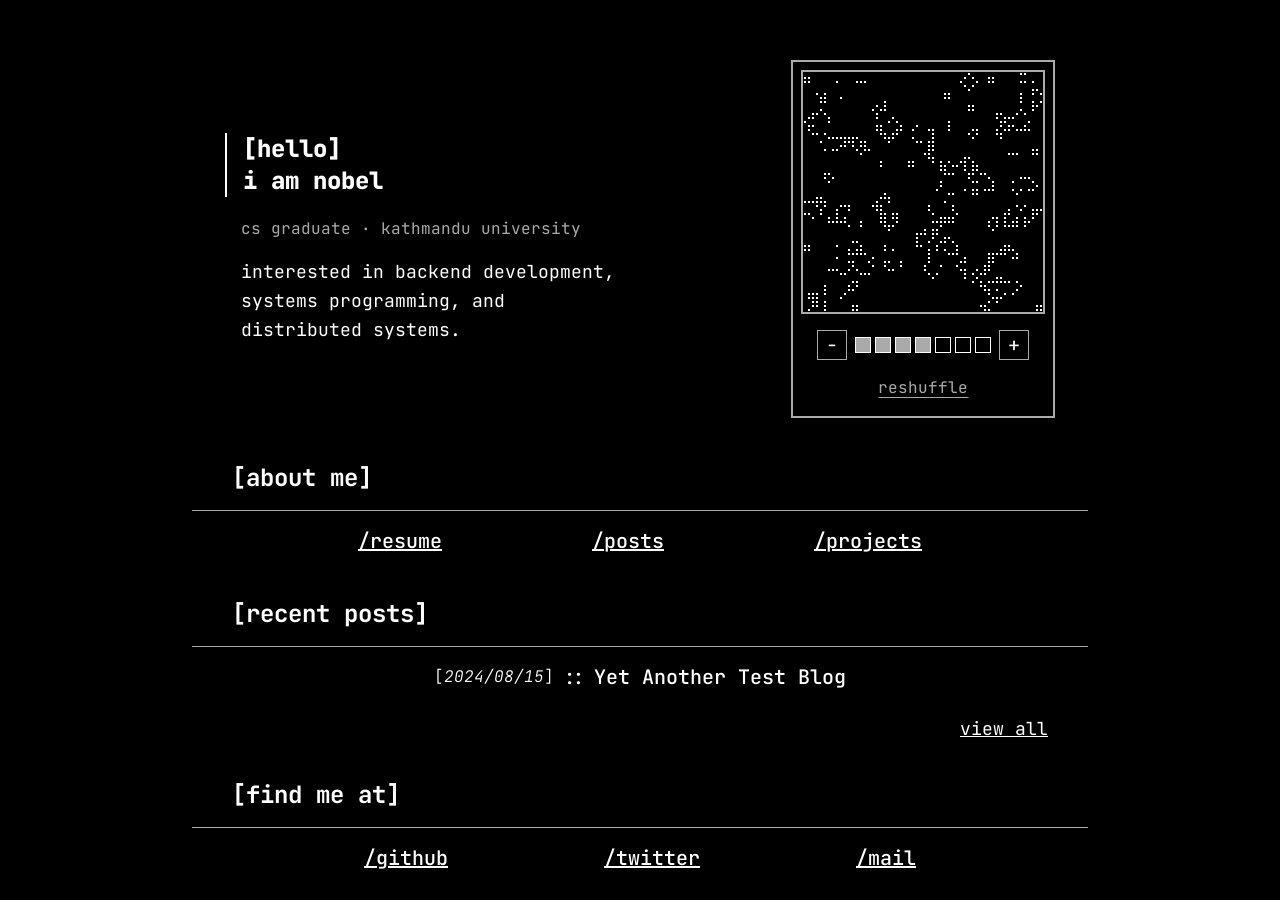
==== index.html @ 1c376094 "[auto-generated] Update website" ====
<!doctype html>
<html lang="en">
  <head>
    <meta charset="utf-8" />
    <meta name="viewport" content="width=device-width, initial-scale=1" />
    <link rel="apple-touch-icon" sizes="180x180" href="/apple-touch-icon.png" />
    <link rel="icon" type="image/png" sizes="32x32" href="/favicon-32x32.png" />
    <link rel="icon" type="image/png" sizes="16x16" href="/favicon-16x16.png" />
    <link rel="manifest" href="/site.webmanifest" />
    
		<link href="./_app/immutable/assets/0.BYfcoJ_N.css" rel="stylesheet">
		<link href="./_app/immutable/assets/2.BIlFxeUK.css" rel="stylesheet">
		<link rel="modulepreload" href="./_app/immutable/entry/start.Cg9Vz8gB.js">
		<link rel="modulepreload" href="./_app/immutable/chunks/entry.BQ7HWu9_.js">
		<link rel="modulepreload" href="./_app/immutable/chunks/scheduler.CtbWrGNo.js">
		<link rel="modulepreload" href="./_app/immutable/entry/app.BnUEmrXA.js">
		<link rel="modulepreload" href="./_app/immutable/chunks/index.DCW24DCB.js">
		<link rel="modulepreload" href="./_app/immutable/nodes/0.DzCP5eVi.js">
		<link rel="modulepreload" href="./_app/immutable/nodes/2.DvZqL2JM.js">
		<link rel="modulepreload" href="./_app/immutable/chunks/each.D6YF6ztN.js"><!-- HEAD_svelte-qsj3fe_START --><link rel="preconnect" href="https://fonts.googleapis.com"><link rel="preconnect" href="https://fonts.gstatic.com" crossorigin><link href="https://fonts.googleapis.com/css2?family=JetBrains+Mono:ital,wght@0,100..800;1,100..800&display=swap" rel="stylesheet"><!-- HEAD_svelte-qsj3fe_END -->
  </head>

  <body data-sveltekit-preload-data="hover">
    <div style="display: contents">   <main class="min-h-screen max-w-4xl mx-auto flex flex-col justify-evenly"><header class="flex flex-col md:flex-row md:items-center justify-evenly p-4 pt-12 md:pl-4 gap-4 md:gap-8"><div class="w-full md:max-w-[60%]"><h1 class="border-l-2 border-primary pl-4 text-4xl font-extrabold md:text-2xl whitespace-pre-line">[hello]
i am nobel</h1> <div class="mt-5 pl-4 max-w-md space-y-4" data-svelte-h="svelte-8lqrii"><p class="text-sm sm:text-base text-alt leading-relaxed">cs graduate · kathmandu university</p> <p class="text-lg leading-relaxed [text-wrap:pretty]">interested in backend development, systems programming, and distributed systems.</p></div></div> <div class="border-2 border-alt p-1 md:p-2 flex justify-center md:justify-start"><div><a href="https://en.wikipedia.org/wiki/Conway%27s_Game_of_Life" target="_blank" rel="noreferrer" class="grid border-2 border-alt focus-visible:outline focus-visible:outline-2 focus-visible:outline-offset-4 focus-visible:outline-primary" aria-label="Read about Conway's Game of Life on Wikipedia (opens in a new tab)" title="Conway's Game of Life — Wikipedia"><div aria-hidden="true"></div></a> <div class="flex items-center justify-center gap-2 mt-4"><button type="button" aria-label="Decrease simulation speed" class="px-2 bg-background text-primary border border-alt text-xl disabled:opacity-40" >-</button> <div class="flex gap-1" role="img" aria-label="Simulation speed: 4 of 7"><span class="w-4 h-4 border border-primary bg-alt"></span><span class="w-4 h-4 border border-primary bg-alt"></span><span class="w-4 h-4 border border-primary bg-alt"></span><span class="w-4 h-4 border border-primary bg-alt"></span><span class="w-4 h-4 border border-primary"></span><span class="w-4 h-4 border border-primary"></span><span class="w-4 h-4 border border-primary"></span></div> <button type="button" aria-label="Increase simulation speed" class="px-2 bg-background text-primary border border-alt text-xl disabled:opacity-40" >+</button></div> <div class="flex justify-center mt-2"><button type="button" class="text-alt underline underline-offset-4 hover:text-primary focus-visible:outline focus-visible:outline-offset-4 focus-visible:outline-primary px-2 py-2" data-svelte-h="svelte-rs10h8">reshuffle</button></div> </div></div></header> <section class="" data-svelte-h="svelte-gdiyhz"><h2 class="text-2xl font-bold p-4 pl-10">[about me]</h2> <hr class="border-0 border-t border-alt"> <nav class="flex justify-evenly items-center content-center md:text-xl sm:text-base p-4"><a class="font-medium" href="/notfound"><u>/resume</u></a> <a class="font-medium" href="/blog"><u>/posts</u></a> <a class="font-medium" href="/notfound"><u>/projects</u></a></nav></section> <section class=""><h2 class="text-2xl font-bold p-4 pl-10" data-svelte-h="svelte-141mv0l">[recent posts]</h2> <hr class="border-0 border-t border-alt"> <p class="text-xl p-4" data-svelte-h="svelte-d7s3ep">Loading posts...</p></section> <footer class="" data-svelte-h="svelte-mgqbmf"><h2 class="text-2xl font-bold p-4 pl-10">[find me at]</h2> <hr class="border-0 border-t border-alt"> <nav class="flex justify-evenly items-center content-center md:text-xl sm:text-base p-4"><a class="font-medium" href="https://github.com"><u>/github</u></a> <a class="font-medium" href="https://twitter.com"><u>/twitter</u></a> <a class="font-medium" href="mailto:nobel@gmail.com"><u>/mail</u></a></nav></footer></main> 
			
			<script>
				{
					__sveltekit_1dlqkls = {
						base: new URL(".", location).pathname.slice(0, -1)
					};

					const element = document.currentScript.parentElement;

					const data = [null,null];

					Promise.all([
						import("./_app/immutable/entry/start.Cg9Vz8gB.js"),
						import("./_app/immutable/entry/app.BnUEmrXA.js")
					]).then(([kit, app]) => {
						kit.start(app, element, {
							node_ids: [0, 2],
							data,
							form: null,
							error: null
						});
					});
				}
			</script>
		</div>
  </body>
</html>
---- _app/immutable/assets/0.BYfcoJ_N.css ----
*,:before,:after{box-sizing:border-box;border-width:0;border-style:solid;border-color:#e5e7eb}:before,:after{--tw-content: ""}html,:host{line-height:1.5;-webkit-text-size-adjust:100%;-moz-tab-size:4;-o-tab-size:4;tab-size:4;font-family:ui-sans-serif,system-ui,sans-serif,"Apple Color Emoji","Segoe UI Emoji",Segoe UI Symbol,"Noto Color Emoji";font-feature-settings:normal;font-variation-settings:normal;-webkit-tap-highlight-color:transparent}body{margin:0;line-height:inherit}hr{height:0;color:inherit;border-top-width:1px}abbr:where([title]){-webkit-text-decoration:underline dotted;text-decoration:underline dotted}h1,h2,h3,h4,h5,h6{font-size:inherit;font-weight:inherit}a{color:inherit;text-decoration:inherit}b,strong{font-weight:bolder}code,kbd,samp,pre{font-family:JetBrains Mono,monospace;font-feature-settings:normal;font-variation-settings:normal;font-size:1em}small{font-size:80%}sub,sup{font-size:75%;line-height:0;position:relative;vertical-align:baseline}sub{bottom:-.25em}sup{top:-.5em}table{text-indent:0;border-color:inherit;border-collapse:collapse}button,input,optgroup,select,textarea{font-family:inherit;font-feature-settings:inherit;font-variation-settings:inherit;font-size:100%;font-weight:inherit;line-height:inherit;letter-spacing:inherit;color:inherit;margin:0;padding:0}button,select{text-transform:none}button,input:where([type=button]),input:where([type=reset]),input:where([type=submit]){-webkit-appearance:button;background-color:transparent;background-image:none}:-moz-focusring{outline:auto}:-moz-ui-invalid{box-shadow:none}progress{vertical-align:baseline}::-webkit-inner-spin-button,::-webkit-outer-spin-button{height:auto}[type=search]{-webkit-appearance:textfield;outline-offset:-2px}::-webkit-search-decoration{-webkit-appearance:none}::-webkit-file-upload-button{-webkit-appearance:button;font:inherit}summary{display:list-item}blockquote,dl,dd,h1,h2,h3,h4,h5,h6,hr,figure,p,pre{margin:0}fieldset{margin:0;padding:0}legend{padding:0}ol,ul,menu{list-style:none;margin:0;padding:0}dialog{padding:0}textarea{resize:vertical}input::-moz-placeholder,textarea::-moz-placeholder{opacity:1;color:#9ca3af}input::placeholder,textarea::placeholder{opacity:1;color:#9ca3af}button,[role=button]{cursor:pointer}:disabled{cursor:default}img,svg,video,canvas,audio,iframe,embed,object{display:block;vertical-align:middle}img,video{max-width:100%;height:auto}[hidden]{display:none}html,body{height:100%;--tw-bg-opacity: 1;background-color:rgb(0 0 0 / var(--tw-bg-opacity));font-family:JetBrains Mono,monospace;--tw-text-opacity: 1;color:rgb(255 255 255 / var(--tw-text-opacity))}*,:before,:after{--tw-border-spacing-x: 0;--tw-border-spacing-y: 0;--tw-translate-x: 0;--tw-translate-y: 0;--tw-rotate: 0;--tw-skew-x: 0;--tw-skew-y: 0;--tw-scale-x: 1;--tw-scale-y: 1;--tw-pan-x: ;--tw-pan-y: ;--tw-pinch-zoom: ;--tw-scroll-snap-strictness: proximity;--tw-gradient-from-position: ;--tw-gradient-via-position: ;--tw-gradient-to-position: ;--tw-ordinal: ;--tw-slashed-zero: ;--tw-numeric-figure: ;--tw-numeric-spacing: ;--tw-numeric-fraction: ;--tw-ring-inset: ;--tw-ring-offset-width: 0px;--tw-ring-offset-color: #fff;--tw-ring-color: rgb(59 130 246 / .5);--tw-ring-offset-shadow: 0 0 #0000;--tw-ring-shadow: 0 0 #0000;--tw-shadow: 0 0 #0000;--tw-shadow-colored: 0 0 #0000;--tw-blur: ;--tw-brightness: ;--tw-contrast: ;--tw-grayscale: ;--tw-hue-rotate: ;--tw-invert: ;--tw-saturate: ;--tw-sepia: ;--tw-drop-shadow: ;--tw-backdrop-blur: ;--tw-backdrop-brightness: ;--tw-backdrop-contrast: ;--tw-backdrop-grayscale: ;--tw-backdrop-hue-rotate: ;--tw-backdrop-invert: ;--tw-backdrop-opacity: ;--tw-backdrop-saturate: ;--tw-backdrop-sepia: ;--tw-contain-size: ;--tw-contain-layout: ;--tw-contain-paint: ;--tw-contain-style: }::backdrop{--tw-border-spacing-x: 0;--tw-border-spacing-y: 0;--tw-translate-x: 0;--tw-translate-y: 0;--tw-rotate: 0;--tw-skew-x: 0;--tw-skew-y: 0;--tw-scale-x: 1;--tw-scale-y: 1;--tw-pan-x: ;--tw-pan-y: ;--tw-pinch-zoom: ;--tw-scroll-snap-strictness: proximity;--tw-gradient-from-position: ;--tw-gradient-via-position: ;--tw-gradient-to-position: ;--tw-ordinal: ;--tw-slashed-zero: ;--tw-numeric-figure: ;--tw-numeric-spacing: ;--tw-numeric-fraction: ;--tw-ring-inset: ;--tw-ring-offset-width: 0px;--tw-ring-offset-color: #fff;--tw-ring-color: rgb(59 130 246 / .5);--tw-ring-offset-shadow: 0 0 #0000;--tw-ring-shadow: 0 0 #0000;--tw-shadow: 0 0 #0000;--tw-shadow-colored: 0 0 #0000;--tw-blur: ;--tw-brightness: ;--tw-contrast: ;--tw-grayscale: ;--tw-hue-rotate: ;--tw-invert: ;--tw-saturate: ;--tw-sepia: ;--tw-drop-shadow: ;--tw-backdrop-blur: ;--tw-backdrop-brightness: ;--tw-backdrop-contrast: ;--tw-backdrop-grayscale: ;--tw-backdrop-hue-rotate: ;--tw-backdrop-invert: ;--tw-backdrop-opacity: ;--tw-backdrop-saturate: ;--tw-backdrop-sepia: ;--tw-contain-size: ;--tw-contain-layout: ;--tw-contain-paint: ;--tw-contain-style: }.prose{color:var(--tw-prose-body);max-width:65ch}.prose :where(p):not(:where([class~=not-prose],[class~=not-prose] *)){margin-top:1.25em;margin-bottom:1.25em}.prose :where([class~=lead]):not(:where([class~=not-prose],[class~=not-prose] *)){color:var(--tw-prose-lead);font-size:1.25em;line-height:1.6;margin-top:1.2em;margin-bottom:1.2em}.prose :where(a):not(:where([class~=not-prose],[class~=not-prose] *)){color:var(--tw-prose-links);text-decoration:underline;font-weight:500}.prose :where(strong):not(:where([class~=not-prose],[class~=not-prose] *)){color:var(--tw-prose-bold);font-weight:600}.prose :where(a strong):not(:where([class~=not-prose],[class~=not-prose] *)){color:inherit}.prose :where(blockquote strong):not(:where([class~=not-prose],[class~=not-prose] *)){color:inherit}.prose :where(thead th strong):not(:where([class~=not-prose],[class~=not-prose] *)){color:inherit}.prose :where(ol):not(:where([class~=not-prose],[class~=not-prose] *)){list-style-type:decimal;margin-top:1.25em;margin-bottom:1.25em;padding-inline-start:1.625em}.prose :where(ol[type=A]):not(:where([class~=not-prose],[class~=not-prose] *)){list-style-type:upper-alpha}.prose :where(ol[type=a]):not(:where([class~=not-prose],[class~=not-prose] *)){list-style-type:lower-alpha}.prose :where(ol[type=A s]):not(:where([class~=not-prose],[class~=not-prose] *)){list-style-type:upper-alpha}.prose :where(ol[type=a s]):not(:where([class~=not-prose],[class~=not-prose] *)){list-style-type:lower-alpha}.prose :where(ol[type=I]):not(:where([class~=not-prose],[class~=not-prose] *)){list-style-type:upper-roman}.prose :where(ol[type=i]):not(:where([class~=not-prose],[class~=not-prose] *)){list-style-type:lower-roman}.prose :where(ol[type=I s]):not(:where([class~=not-prose],[class~=not-prose] *)){list-style-type:upper-roman}.prose :where(ol[type=i s]):not(:where([class~=not-prose],[class~=not-prose] *)){list-style-type:lower-roman}.prose :where(ol[type="1"]):not(:where([class~=not-prose],[class~=not-prose] *)){list-style-type:decimal}.prose :where(ul):not(:where([class~=not-prose],[class~=not-prose] *)){list-style-type:disc;margin-top:1.25em;margin-bottom:1.25em;padding-inline-start:1.625em}.prose :where(ol>li):not(:where([class~=not-prose],[class~=not-prose] *))::marker{font-weight:400;color:var(--tw-prose-counters)}.prose :where(ul>li):not(:where([class~=not-prose],[class~=not-prose] *))::marker{color:var(--tw-prose-bullets)}.prose :where(dt):not(:where([class~=not-prose],[class~=not-prose] *)){color:var(--tw-prose-headings);font-weight:600;margin-top:1.25em}.prose :where(hr):not(:where([class~=not-prose],[class~=not-prose] *)){border-color:var(--tw-prose-hr);border-top-width:1px;margin-top:3em;margin-bottom:3em}.prose :where(blockquote):not(:where([class~=not-prose],[class~=not-prose] *)){font-weight:500;font-style:italic;color:var(--tw-prose-quotes);border-inline-start-width:.25rem;border-inline-start-color:var(--tw-prose-quote-borders);quotes:"“""”""‘""’";margin-top:1.6em;margin-bottom:1.6em;padding-inline-start:1em}.prose :where(blockquote p:first-of-type):not(:where([class~=not-prose],[class~=not-prose] *)):before{content:open-quote}.prose :where(blockquote p:last-of-type):not(:where([class~=not-prose],[class~=not-prose] *)):after{content:close-quote}.prose :where(h1):not(:where([class~=not-prose],[class~=not-prose] *)){color:var(--tw-prose-headings);font-weight:800;font-size:2.25em;margin-top:0;margin-bottom:.8888889em;line-height:1.1111111}.prose :where(h1 strong):not(:where([class~=not-prose],[class~=not-prose] *)){font-weight:900;color:inherit}.prose :where(h2):not(:where([class~=not-prose],[class~=not-prose] *)){color:var(--tw-prose-headings);font-weight:700;font-size:1.5em;margin-top:2em;margin-bottom:1em;line-height:1.3333333}.prose :where(h2 strong):not(:where([class~=not-prose],[class~=not-prose] *)){font-weight:800;color:inherit}.prose :where(h3):not(:where([class~=not-prose],[class~=not-prose] *)){color:var(--tw-prose-headings);font-weight:600;font-size:1.25em;margin-top:1.6em;margin-bottom:.6em;line-height:1.6}.prose :where(h3 strong):not(:where([class~=not-prose],[class~=not-prose] *)){font-weight:700;color:inherit}.prose :where(h4):not(:where([class~=not-prose],[class~=not-prose] *)){color:var(--tw-prose-headings);font-weight:600;margin-top:1.5em;margin-bottom:.5em;line-height:1.5}.prose :where(h4 strong):not(:where([class~=not-prose],[class~=not-prose] *)){font-weight:700;color:inherit}.prose :where(img):not(:where([class~=not-prose],[class~=not-prose] *)){margin-top:2em;margin-bottom:2em}.prose :where(picture):not(:where([class~=not-prose],[class~=not-prose] *)){display:block;margin-top:2em;margin-bottom:2em}.prose :where(video):not(:where([class~=not-prose],[class~=not-prose] *)){margin-top:2em;margin-bottom:2em}.prose :where(kbd):not(:where([class~=not-prose],[class~=not-prose] *)){font-weight:500;font-family:inherit;color:var(--tw-prose-kbd);box-shadow:0 0 0 1px rgb(var(--tw-prose-kbd-shadows) / 10%),0 3px rgb(var(--tw-prose-kbd-shadows) / 10%);font-size:.875em;border-radius:.3125rem;padding-top:.1875em;padding-inline-end:.375em;padding-bottom:.1875em;padding-inline-start:.375em}.prose :where(code):not(:where([class~=not-prose],[class~=not-prose] *)){color:var(--tw-prose-code);font-weight:600;font-size:.875em}.prose :where(code):not(:where([class~=not-prose],[class~=not-prose] *)):before{content:"`"}.prose :where(code):not(:where([class~=not-prose],[class~=not-prose] *)):after{content:"`"}.prose :where(a code):not(:where([class~=not-prose],[class~=not-prose] *)){color:inherit}.prose :where(h1 code):not(:where([class~=not-prose],[class~=not-prose] *)){color:inherit}.prose :where(h2 code):not(:where([class~=not-prose],[class~=not-prose] *)){color:inherit;font-size:.875em}.prose :where(h3 code):not(:where([class~=not-prose],[class~=not-prose] *)){color:inherit;font-size:.9em}.prose :where(h4 code):not(:where([class~=not-prose],[class~=not-prose] *)){color:inherit}.prose :where(blockquote code):not(:where([class~=not-prose],[class~=not-prose] *)){color:inherit}.prose :where(thead th code):not(:where([class~=not-prose],[class~=not-prose] *)){color:inherit}.prose :where(pre):not(:where([class~=not-prose],[class~=not-prose] *)){color:var(--tw-prose-pre-code);background-color:var(--tw-prose-pre-bg);overflow-x:auto;font-weight:400;font-size:.875em;line-height:1.7142857;margin-top:1.7142857em;margin-bottom:1.7142857em;border-radius:.375rem;padding-top:.8571429em;padding-inline-end:1.1428571em;padding-bottom:.8571429em;padding-inline-start:1.1428571em}.prose :where(pre code):not(:where([class~=not-prose],[class~=not-prose] *)){background-color:transparent;border-width:0;border-radius:0;padding:0;font-weight:inherit;color:inherit;font-size:inherit;font-family:inherit;line-height:inherit}.prose :where(pre code):not(:where([class~=not-prose],[class~=not-prose] *)):before{content:none}.prose :where(pre code):not(:where([class~=not-prose],[class~=not-prose] *)):after{content:none}.prose :where(table):not(:where([class~=not-prose],[class~=not-prose] *)){width:100%;table-layout:auto;text-align:start;margin-top:2em;margin-bottom:2em;font-size:.875em;line-height:1.7142857}.prose :where(thead):not(:where([class~=not-prose],[class~=not-prose] *)){border-bottom-width:1px;border-bottom-color:var(--tw-prose-th-borders)}.prose :where(thead th):not(:where([class~=not-prose],[class~=not-prose] *)){color:var(--tw-prose-headings);font-weight:600;vertical-align:bottom;padding-inline-end:.5714286em;padding-bottom:.5714286em;padding-inline-start:.5714286em}.prose :where(tbody tr):not(:where([class~=not-prose],[class~=not-prose] *)){border-bottom-width:1px;border-bottom-color:var(--tw-prose-td-borders)}.prose :where(tbody tr:last-child):not(:where([class~=not-prose],[class~=not-prose] *)){border-bottom-width:0}.prose :where(tbody td):not(:where([class~=not-prose],[class~=not-prose] *)){vertical-align:baseline}.prose :where(tfoot):not(:where([class~=not-prose],[class~=not-prose] *)){border-top-width:1px;border-top-color:var(--tw-prose-th-borders)}.prose :where(tfoot td):not(:where([class~=not-prose],[class~=not-prose] *)){vertical-align:top}.prose :where(figure>*):not(:where([class~=not-prose],[class~=not-prose] *)){margin-top:0;margin-bottom:0}.prose :where(figcaption):not(:where([class~=not-prose],[class~=not-prose] *)){color:var(--tw-prose-captions);font-size:.875em;line-height:1.4285714;margin-top:.8571429em}.prose{--tw-prose-body: #374151;--tw-prose-headings: #111827;--tw-prose-lead: #4b5563;--tw-prose-links: #111827;--tw-prose-bold: #111827;--tw-prose-counters: #6b7280;--tw-prose-bullets: #d1d5db;--tw-prose-hr: #e5e7eb;--tw-prose-quotes: #111827;--tw-prose-quote-borders: #e5e7eb;--tw-prose-captions: #6b7280;--tw-prose-kbd: #111827;--tw-prose-kbd-shadows: 17 24 39;--tw-prose-code: #111827;--tw-prose-pre-code: #e5e7eb;--tw-prose-pre-bg: #1f2937;--tw-prose-th-borders: #d1d5db;--tw-prose-td-borders: #e5e7eb;--tw-prose-invert-body: #d1d5db;--tw-prose-invert-headings: #fff;--tw-prose-invert-lead: #9ca3af;--tw-prose-invert-links: #fff;--tw-prose-invert-bold: #fff;--tw-prose-invert-counters: #9ca3af;--tw-prose-invert-bullets: #4b5563;--tw-prose-invert-hr: #374151;--tw-prose-invert-quotes: #f3f4f6;--tw-prose-invert-quote-borders: #374151;--tw-prose-invert-captions: #9ca3af;--tw-prose-invert-kbd: #fff;--tw-prose-invert-kbd-shadows: 255 255 255;--tw-prose-invert-code: #fff;--tw-prose-invert-pre-code: #d1d5db;--tw-prose-invert-pre-bg: rgb(0 0 0 / 50%);--tw-prose-invert-th-borders: #4b5563;--tw-prose-invert-td-borders: #374151;font-size:1rem;line-height:1.75}.prose :where(picture>img):not(:where([class~=not-prose],[class~=not-prose] *)){margin-top:0;margin-bottom:0}.prose :where(li):not(:where([class~=not-prose],[class~=not-prose] *)){margin-top:.5em;margin-bottom:.5em}.prose :where(ol>li):not(:where([class~=not-prose],[class~=not-prose] *)){padding-inline-start:.375em}.prose :where(ul>li):not(:where([class~=not-prose],[class~=not-prose] *)){padding-inline-start:.375em}.prose :where(.prose>ul>li p):not(:where([class~=not-prose],[class~=not-prose] *)){margin-top:.75em;margin-bottom:.75em}.prose :where(.prose>ul>li>p:first-child):not(:where([class~=not-prose],[class~=not-prose] *)){margin-top:1.25em}.prose :where(.prose>ul>li>p:last-child):not(:where([class~=not-prose],[class~=not-prose] *)){margin-bottom:1.25em}.prose :where(.prose>ol>li>p:first-child):not(:where([class~=not-prose],[class~=not-prose] *)){margin-top:1.25em}.prose :where(.prose>ol>li>p:last-child):not(:where([class~=not-prose],[class~=not-prose] *)){margin-bottom:1.25em}.prose :where(ul ul,ul ol,ol ul,ol ol):not(:where([class~=not-prose],[class~=not-prose] *)){margin-top:.75em;margin-bottom:.75em}.prose :where(dl):not(:where([class~=not-prose],[class~=not-prose] *)){margin-top:1.25em;margin-bottom:1.25em}.prose :where(dd):not(:where([class~=not-prose],[class~=not-prose] *)){margin-top:.5em;padding-inline-start:1.625em}.prose :where(hr+*):not(:where([class~=not-prose],[class~=not-prose] *)){margin-top:0}.prose :where(h2+*):not(:where([class~=not-prose],[class~=not-prose] *)){margin-top:0}.prose :where(h3+*):not(:where([class~=not-prose],[class~=not-prose] *)){margin-top:0}.prose :where(h4+*):not(:where([class~=not-prose],[class~=not-prose] *)){margin-top:0}.prose :where(thead th:first-child):not(:where([class~=not-prose],[class~=not-prose] *)){padding-inline-start:0}.prose :where(thead th:last-child):not(:where([class~=not-prose],[class~=not-prose] *)){padding-inline-end:0}.prose :where(tbody td,tfoot td):not(:where([class~=not-prose],[class~=not-prose] *)){padding-top:.5714286em;padding-inline-end:.5714286em;padding-bottom:.5714286em;padding-inline-start:.5714286em}.prose :where(tbody td:first-child,tfoot td:first-child):not(:where([class~=not-prose],[class~=not-prose] *)){padding-inline-start:0}.prose :where(tbody td:last-child,tfoot td:last-child):not(:where([class~=not-prose],[class~=not-prose] *)){padding-inline-end:0}.prose :where(figure):not(:where([class~=not-prose],[class~=not-prose] *)){margin-top:2em;margin-bottom:2em}.prose :where(.prose>:first-child):not(:where([class~=not-prose],[class~=not-prose] *)){margin-top:0}.prose :where(.prose>:last-child):not(:where([class~=not-prose],[class~=not-prose] *)){margin-bottom:0}.header{margin:1rem;border-bottom-width:4px;--tw-border-opacity: 1;border-color:rgb(255 255 255 / var(--tw-border-opacity));padding:1rem;text-align:center;font-size:2.25rem;line-height:2.5rem}.m-2{margin:.5rem}.m-4{margin:1rem}.m-8{margin:2rem}.mx-auto{margin-left:auto;margin-right:auto}.my-4{margin-top:1rem;margin-bottom:1rem}.mb-4{margin-bottom:1rem}.mr-8{margin-right:2rem}.mt-2{margin-top:.5rem}.mt-4{margin-top:1rem}.mt-5{margin-top:1.25rem}.block{display:block}.flex{display:flex}.table{display:table}.grid{display:grid}.contents{display:contents}.h-4{height:1rem}.min-h-screen{min-height:100vh}.w-4{width:1rem}.w-full{width:100%}.min-w-\[100\%\]{min-width:100%}.max-w-4xl{max-width:56rem}.max-w-full{max-width:100%}.max-w-md{max-width:28rem}.border-collapse{border-collapse:collapse}.list-inside{list-style-position:inside}.list-disc{list-style-type:disc}.flex-col{flex-direction:column}.content-center{align-content:center}.items-center{align-items:center}.justify-end{justify-content:flex-end}.justify-center{justify-content:center}.justify-evenly{justify-content:space-evenly}.gap-1{gap:.25rem}.gap-2{gap:.5rem}.gap-4{gap:1rem}.space-y-2>:not([hidden])~:not([hidden]){--tw-space-y-reverse: 0;margin-top:calc(.5rem * calc(1 - var(--tw-space-y-reverse)));margin-bottom:calc(.5rem * var(--tw-space-y-reverse))}.space-y-4>:not([hidden])~:not([hidden]){--tw-space-y-reverse: 0;margin-top:calc(1rem * calc(1 - var(--tw-space-y-reverse)));margin-bottom:calc(1rem * var(--tw-space-y-reverse))}.whitespace-pre-line{white-space:pre-line}.rounded{border-radius:.25rem}.border{border-width:1px}.border-0{border-width:0px}.border-2{border-width:2px}.border-b-\[2px\]{border-bottom-width:2px}.border-l-2{border-left-width:2px}.border-l-4{border-left-width:4px}.border-t{border-top-width:1px}.border-t-2{border-top-width:2px}.border-dashed{border-style:dashed}.border-alt{--tw-border-opacity: 1;border-color:rgb(170 170 170 / var(--tw-border-opacity))}.border-background{--tw-border-opacity: 1;border-color:rgb(0 0 0 / var(--tw-border-opacity))}.border-primary{--tw-border-opacity: 1;border-color:rgb(255 255 255 / var(--tw-border-opacity))}.bg-alt{--tw-bg-opacity: 1;background-color:rgb(170 170 170 / var(--tw-bg-opacity))}.bg-background{--tw-bg-opacity: 1;background-color:rgb(0 0 0 / var(--tw-bg-opacity))}.bg-primary{--tw-bg-opacity: 1;background-color:rgb(255 255 255 / var(--tw-bg-opacity))}.p-1{padding:.25rem}.p-2{padding:.5rem}.p-4{padding:1rem}.px-2{padding-left:.5rem;padding-right:.5rem}.py-2{padding-top:.5rem;padding-bottom:.5rem}.pb-4{padding-bottom:1rem}.pl-10{padding-left:2.5rem}.pl-4{padding-left:1rem}.pt-12{padding-top:3rem}.text-center{text-align:center}.text-justify{text-align:justify}.font-mono{font-family:JetBrains Mono,monospace}.text-2xl{font-size:1.5rem;line-height:2rem}.text-3xl{font-size:1.875rem;line-height:2.25rem}.text-4xl{font-size:2.25rem;line-height:2.5rem}.text-base{font-size:1rem;line-height:1.5rem}.text-lg{font-size:1.125rem;line-height:1.75rem}.text-sm{font-size:.875rem;line-height:1.25rem}.text-xl{font-size:1.25rem;line-height:1.75rem}.font-bold{font-weight:700}.font-extrabold{font-weight:800}.font-light{font-weight:300}.font-medium{font-weight:500}.italic{font-style:italic}.leading-relaxed{line-height:1.625}.text-alt{--tw-text-opacity: 1;color:rgb(170 170 170 / var(--tw-text-opacity))}.text-primary{--tw-text-opacity: 1;color:rgb(255 255 255 / var(--tw-text-opacity))}.text-red-500{--tw-text-opacity: 1;color:rgb(239 68 68 / var(--tw-text-opacity))}.underline{text-decoration-line:underline}.underline-offset-4{text-underline-offset:4px}.filter{filter:var(--tw-blur) var(--tw-brightness) var(--tw-contrast) var(--tw-grayscale) var(--tw-hue-rotate) var(--tw-invert) var(--tw-saturate) var(--tw-sepia) var(--tw-drop-shadow)}.\[text-wrap\:pretty\]{text-wrap:pretty}.hover\:text-primary:hover{--tw-text-opacity: 1;color:rgb(255 255 255 / var(--tw-text-opacity))}.hover\:underline:hover{text-decoration-line:underline}.focus-visible\:outline:focus-visible{outline-style:solid}.focus-visible\:outline-2:focus-visible{outline-width:2px}.focus-visible\:outline-offset-4:focus-visible{outline-offset:4px}.focus-visible\:outline-primary:focus-visible{outline-color:#fff}.disabled\:opacity-40:disabled{opacity:.4}@media (min-width: 640px){.sm\:p-2{padding:.5rem}.sm\:text-base{font-size:1rem;line-height:1.5rem}}@media (min-width: 768px){.md\:max-w-\[60\%\]{max-width:60%}.md\:flex-row{flex-direction:row}.md\:items-center{align-items:center}.md\:justify-start{justify-content:flex-start}.md\:gap-8{gap:2rem}.md\:p-2{padding:.5rem}.md\:p-8{padding:2rem}.md\:pl-4{padding-left:1rem}.md\:text-2xl{font-size:1.5rem;line-height:2rem}.md\:text-4xl{font-size:2.25rem;line-height:2.5rem}.md\:text-xl{font-size:1.25rem;line-height:1.75rem}}
---- _app/immutable/assets/2.BIlFxeUK.css ----
:root{--cell-size:var(--large-cell-size)}.cell.svelte-1l0uxbr{width:var(--cell-size);height:var(--cell-size)}@media (max-width: 768px){:root{--cell-size:var(--small-cell-size)}}
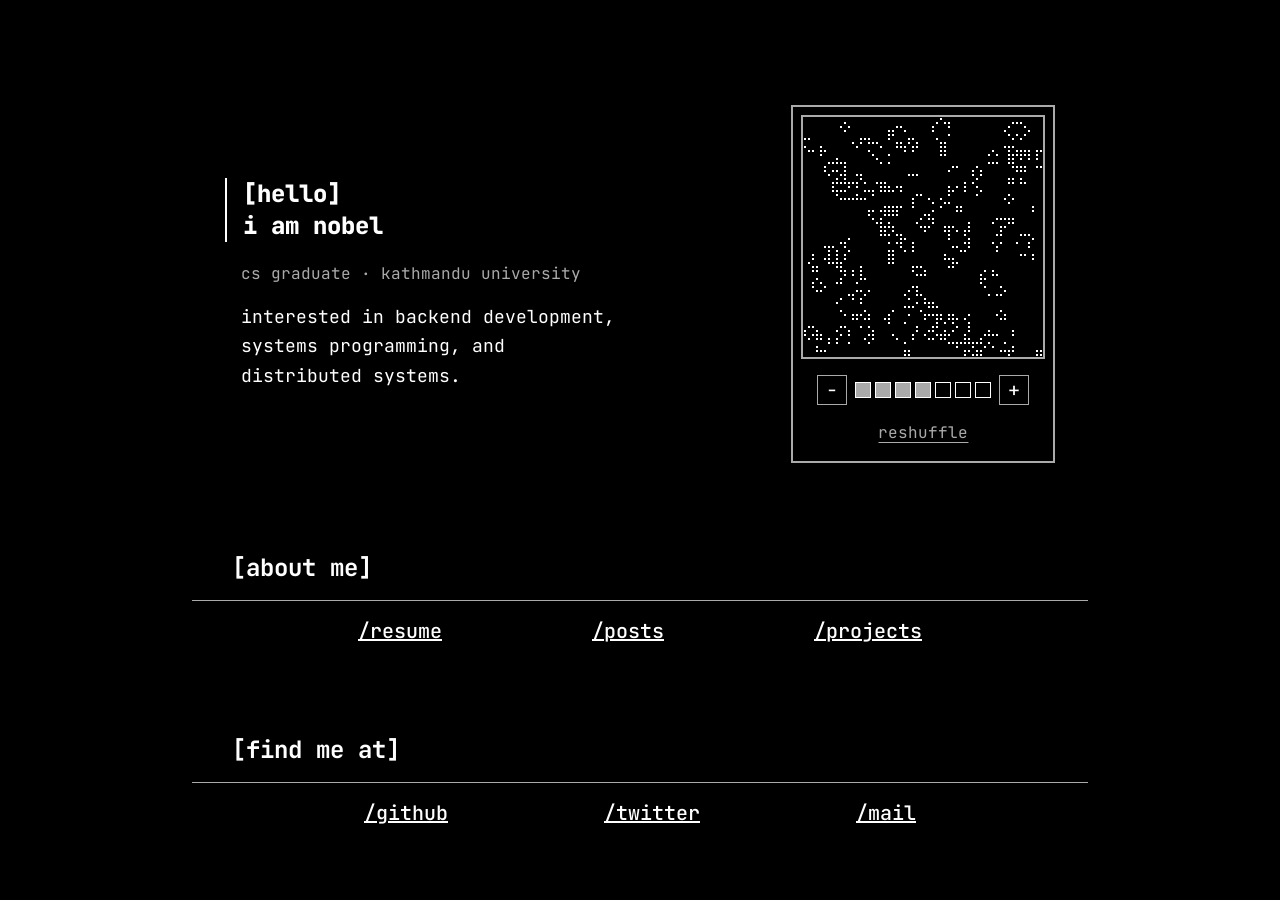
==== commit 7534777a: "[auto-generated] Update website" ====
--- a/index.html
+++ b/index.html
@@ -10,23 +10,23 @@
     
 		<link href="./_app/immutable/assets/0.BYfcoJ_N.css" rel="stylesheet">
 		<link href="./_app/immutable/assets/2.BIlFxeUK.css" rel="stylesheet">
-		<link rel="modulepreload" href="./_app/immutable/entry/start.Cg9Vz8gB.js">
-		<link rel="modulepreload" href="./_app/immutable/chunks/entry.BQ7HWu9_.js">
+		<link rel="modulepreload" href="./_app/immutable/entry/start.DUo3iH3u.js">
+		<link rel="modulepreload" href="./_app/immutable/chunks/entry.BRyYF7Mx.js">
 		<link rel="modulepreload" href="./_app/immutable/chunks/scheduler.CtbWrGNo.js">
-		<link rel="modulepreload" href="./_app/immutable/entry/app.BnUEmrXA.js">
+		<link rel="modulepreload" href="./_app/immutable/entry/app.B-5o8tXa.js">
 		<link rel="modulepreload" href="./_app/immutable/chunks/index.DCW24DCB.js">
 		<link rel="modulepreload" href="./_app/immutable/nodes/0.DzCP5eVi.js">
-		<link rel="modulepreload" href="./_app/immutable/nodes/2.DvZqL2JM.js">
+		<link rel="modulepreload" href="./_app/immutable/nodes/2.71aGY1fI.js">
 		<link rel="modulepreload" href="./_app/immutable/chunks/each.D6YF6ztN.js"><!-- HEAD_svelte-qsj3fe_START --><link rel="preconnect" href="https://fonts.googleapis.com"><link rel="preconnect" href="https://fonts.gstatic.com" crossorigin><link href="https://fonts.googleapis.com/css2?family=JetBrains+Mono:ital,wght@0,100..800;1,100..800&display=swap" rel="stylesheet"><!-- HEAD_svelte-qsj3fe_END -->
   </head>
 
   <body data-sveltekit-preload-data="hover">
     <div style="display: contents">   <main class="min-h-screen max-w-4xl mx-auto flex flex-col justify-evenly"><header class="flex flex-col md:flex-row md:items-center justify-evenly p-4 pt-12 md:pl-4 gap-4 md:gap-8"><div class="w-full md:max-w-[60%]"><h1 class="border-l-2 border-primary pl-4 text-4xl font-extrabold md:text-2xl whitespace-pre-line">[hello]
-i am nobel</h1> <div class="mt-5 pl-4 max-w-md space-y-4" data-svelte-h="svelte-8lqrii"><p class="text-sm sm:text-base text-alt leading-relaxed">cs graduate · kathmandu university</p> <p class="text-lg leading-relaxed [text-wrap:pretty]">interested in backend development, systems programming, and distributed systems.</p></div></div> <div class="border-2 border-alt p-1 md:p-2 flex justify-center md:justify-start"><div><a href="https://en.wikipedia.org/wiki/Conway%27s_Game_of_Life" target="_blank" rel="noreferrer" class="grid border-2 border-alt focus-visible:outline focus-visible:outline-2 focus-visible:outline-offset-4 focus-visible:outline-primary" aria-label="Read about Conway's Game of Life on Wikipedia (opens in a new tab)" title="Conway's Game of Life — Wikipedia"><div aria-hidden="true"></div></a> <div class="flex items-center justify-center gap-2 mt-4"><button type="button" aria-label="Decrease simulation speed" class="px-2 bg-background text-primary border border-alt text-xl disabled:opacity-40" >-</button> <div class="flex gap-1" role="img" aria-label="Simulation speed: 4 of 7"><span class="w-4 h-4 border border-primary bg-alt"></span><span class="w-4 h-4 border border-primary bg-alt"></span><span class="w-4 h-4 border border-primary bg-alt"></span><span class="w-4 h-4 border border-primary bg-alt"></span><span class="w-4 h-4 border border-primary"></span><span class="w-4 h-4 border border-primary"></span><span class="w-4 h-4 border border-primary"></span></div> <button type="button" aria-label="Increase simulation speed" class="px-2 bg-background text-primary border border-alt text-xl disabled:opacity-40" >+</button></div> <div class="flex justify-center mt-2"><button type="button" class="text-alt underline underline-offset-4 hover:text-primary focus-visible:outline focus-visible:outline-offset-4 focus-visible:outline-primary px-2 py-2" data-svelte-h="svelte-rs10h8">reshuffle</button></div> </div></div></header> <section class="" data-svelte-h="svelte-gdiyhz"><h2 class="text-2xl font-bold p-4 pl-10">[about me]</h2> <hr class="border-0 border-t border-alt"> <nav class="flex justify-evenly items-center content-center md:text-xl sm:text-base p-4"><a class="font-medium" href="/notfound"><u>/resume</u></a> <a class="font-medium" href="/blog"><u>/posts</u></a> <a class="font-medium" href="/notfound"><u>/projects</u></a></nav></section> <section class=""><h2 class="text-2xl font-bold p-4 pl-10" data-svelte-h="svelte-141mv0l">[recent posts]</h2> <hr class="border-0 border-t border-alt"> <p class="text-xl p-4" data-svelte-h="svelte-d7s3ep">Loading posts...</p></section> <footer class="" data-svelte-h="svelte-mgqbmf"><h2 class="text-2xl font-bold p-4 pl-10">[find me at]</h2> <hr class="border-0 border-t border-alt"> <nav class="flex justify-evenly items-center content-center md:text-xl sm:text-base p-4"><a class="font-medium" href="https://github.com"><u>/github</u></a> <a class="font-medium" href="https://twitter.com"><u>/twitter</u></a> <a class="font-medium" href="mailto:nobel@gmail.com"><u>/mail</u></a></nav></footer></main> 
+i am nobel</h1> <div class="mt-5 pl-4 max-w-md space-y-4" data-svelte-h="svelte-8lqrii"><p class="text-sm sm:text-base text-alt leading-relaxed">cs graduate · kathmandu university</p> <p class="text-lg leading-relaxed [text-wrap:pretty]">interested in backend development, systems programming, and distributed systems.</p></div></div> <div class="border-2 border-alt p-1 md:p-2 flex justify-center md:justify-start"><div><a href="https://en.wikipedia.org/wiki/Conway%27s_Game_of_Life" target="_blank" rel="noreferrer" class="grid border-2 border-alt focus-visible:outline focus-visible:outline-2 focus-visible:outline-offset-4 focus-visible:outline-primary" aria-label="Read about Conway's Game of Life on Wikipedia (opens in a new tab)" title="Conway's Game of Life — Wikipedia"><div aria-hidden="true"></div></a> <div class="flex items-center justify-center gap-2 mt-4"><button type="button" aria-label="Decrease simulation speed" class="px-2 bg-background text-primary border border-alt text-xl disabled:opacity-40" >-</button> <div class="flex gap-1" role="img" aria-label="Simulation speed: 4 of 7"><span class="w-4 h-4 border border-primary bg-alt"></span><span class="w-4 h-4 border border-primary bg-alt"></span><span class="w-4 h-4 border border-primary bg-alt"></span><span class="w-4 h-4 border border-primary bg-alt"></span><span class="w-4 h-4 border border-primary"></span><span class="w-4 h-4 border border-primary"></span><span class="w-4 h-4 border border-primary"></span></div> <button type="button" aria-label="Increase simulation speed" class="px-2 bg-background text-primary border border-alt text-xl disabled:opacity-40" >+</button></div> <div class="flex justify-center mt-2"><button type="button" class="text-alt underline underline-offset-4 hover:text-primary focus-visible:outline focus-visible:outline-offset-4 focus-visible:outline-primary px-2 py-2" data-svelte-h="svelte-rs10h8">reshuffle</button></div> </div></div></header> <section class="" data-svelte-h="svelte-gdiyhz"><h2 class="text-2xl font-bold p-4 pl-10">[about me]</h2> <hr class="border-0 border-t border-alt"> <nav class="flex justify-evenly items-center content-center md:text-xl sm:text-base p-4"><a class="font-medium" href="/notfound"><u>/resume</u></a> <a class="font-medium" href="/blog"><u>/posts</u></a> <a class="font-medium" href="/notfound"><u>/projects</u></a></nav></section> <footer class="" data-svelte-h="svelte-mgqbmf"><h2 class="text-2xl font-bold p-4 pl-10">[find me at]</h2> <hr class="border-0 border-t border-alt"> <nav class="flex justify-evenly items-center content-center md:text-xl sm:text-base p-4"><a class="font-medium" href="https://github.com"><u>/github</u></a> <a class="font-medium" href="https://twitter.com"><u>/twitter</u></a> <a class="font-medium" href="mailto:nobel@gmail.com"><u>/mail</u></a></nav></footer></main> 
 			
 			<script>
 				{
-					__sveltekit_1dlqkls = {
+					__sveltekit_ihzrp3 = {
 						base: new URL(".", location).pathname.slice(0, -1)
 					};
 
@@ -35,8 +35,8 @@
 					const data = [null,null];
 
 					Promise.all([
-						import("./_app/immutable/entry/start.Cg9Vz8gB.js"),
-						import("./_app/immutable/entry/app.BnUEmrXA.js")
+						import("./_app/immutable/entry/start.DUo3iH3u.js"),
+						import("./_app/immutable/entry/app.B-5o8tXa.js")
 					]).then(([kit, app]) => {
 						kit.start(app, element, {
 							node_ids: [0, 2],
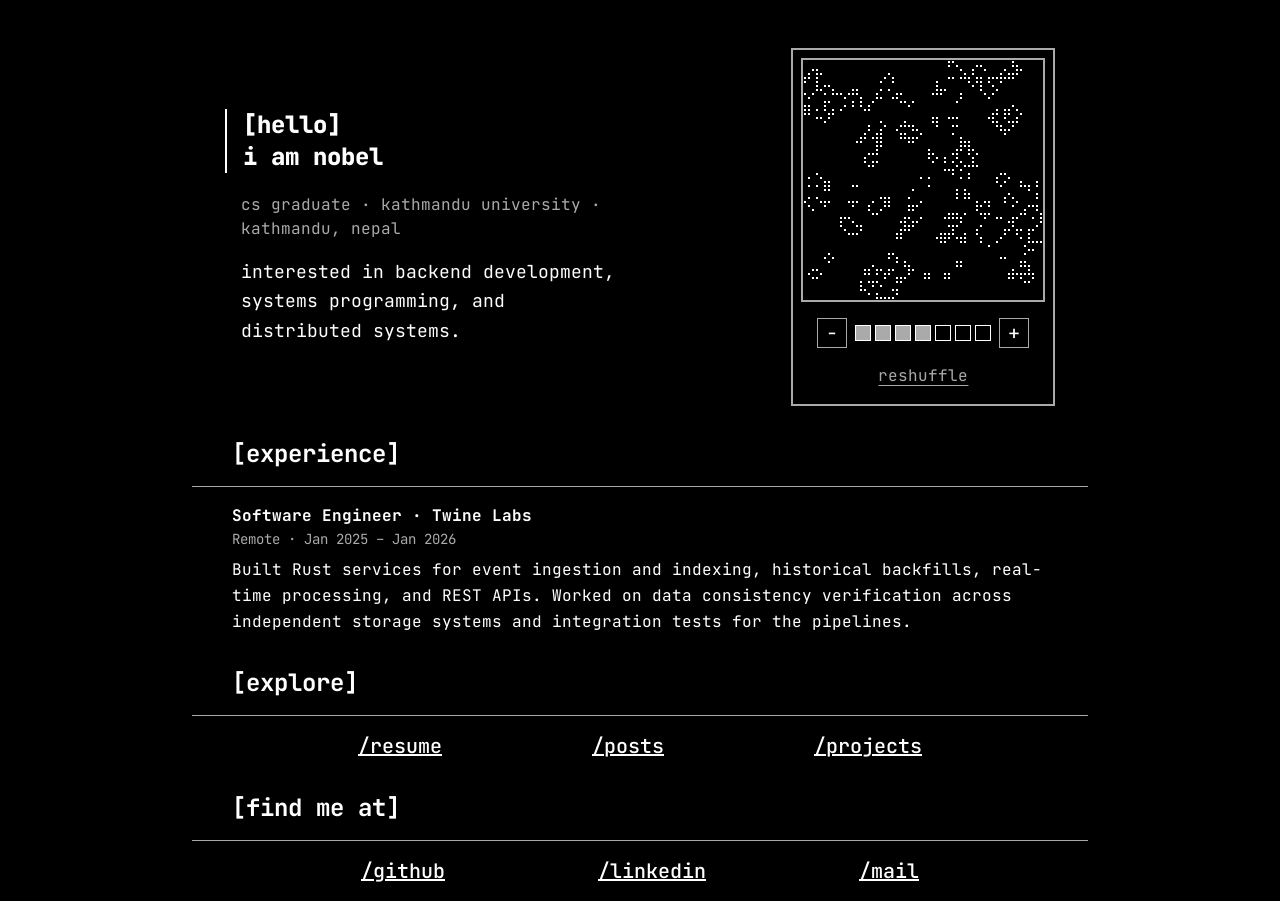
==== commit f6afb40b: "[auto-generated] Update website" ====
--- a/index.html
+++ b/index.html
@@ -8,25 +8,30 @@
     <link rel="icon" type="image/png" sizes="16x16" href="/favicon-16x16.png" />
     <link rel="manifest" href="/site.webmanifest" />
     
-		<link href="./_app/immutable/assets/0.BYfcoJ_N.css" rel="stylesheet">
+		<link href="./_app/immutable/assets/0.D-eF9r41.css" rel="stylesheet">
 		<link href="./_app/immutable/assets/2.BIlFxeUK.css" rel="stylesheet">
-		<link rel="modulepreload" href="./_app/immutable/entry/start.DUo3iH3u.js">
-		<link rel="modulepreload" href="./_app/immutable/chunks/entry.BRyYF7Mx.js">
+		<link rel="modulepreload" href="./_app/immutable/entry/start.B9_4M3O6.js">
+		<link rel="modulepreload" href="./_app/immutable/chunks/entry.L7xNUZYe.js">
 		<link rel="modulepreload" href="./_app/immutable/chunks/scheduler.CtbWrGNo.js">
-		<link rel="modulepreload" href="./_app/immutable/entry/app.B-5o8tXa.js">
-		<link rel="modulepreload" href="./_app/immutable/chunks/index.DCW24DCB.js">
-		<link rel="modulepreload" href="./_app/immutable/nodes/0.DzCP5eVi.js">
-		<link rel="modulepreload" href="./_app/immutable/nodes/2.71aGY1fI.js">
-		<link rel="modulepreload" href="./_app/immutable/chunks/each.D6YF6ztN.js"><!-- HEAD_svelte-qsj3fe_START --><link rel="preconnect" href="https://fonts.googleapis.com"><link rel="preconnect" href="https://fonts.gstatic.com" crossorigin><link href="https://fonts.googleapis.com/css2?family=JetBrains+Mono:ital,wght@0,100..800;1,100..800&display=swap" rel="stylesheet"><!-- HEAD_svelte-qsj3fe_END -->
+		<link rel="modulepreload" href="./_app/immutable/entry/app.BobkgwaP.js">
+		<link rel="modulepreload" href="./_app/immutable/chunks/index.BZNJAEdk.js">
+		<link rel="modulepreload" href="./_app/immutable/nodes/0.DpELvcAu.js">
+		<link rel="modulepreload" href="./_app/immutable/nodes/2.BauS1zBE.js">
+		<link rel="modulepreload" href="./_app/immutable/chunks/each.D6YF6ztN.js">
+		<link rel="modulepreload" href="./_app/immutable/chunks/Footer.WwwM19PL.js"><title>Nobel Singh | Software Engineer</title><!-- HEAD_svelte-qsj3fe_START --><link rel="preconnect" href="https://fonts.googleapis.com"><link rel="preconnect" href="https://fonts.gstatic.com" crossorigin><link href="https://fonts.googleapis.com/css2?family=JetBrains+Mono:ital,wght@0,100..800;1,100..800&display=swap" rel="stylesheet"><!-- HEAD_svelte-qsj3fe_END --><!-- HEAD_svelte-g7r26v_START --><meta name="description" content="Nobel Singh, a computer science graduate from Kathmandu University working on backend services, storage engines, distributed systems, and compilers."><!-- HEAD_svelte-g7r26v_END -->
   </head>
 
   <body data-sveltekit-preload-data="hover">
-    <div style="display: contents">   <main class="min-h-screen max-w-4xl mx-auto flex flex-col justify-evenly"><header class="flex flex-col md:flex-row md:items-center justify-evenly p-4 pt-12 md:pl-4 gap-4 md:gap-8"><div class="w-full md:max-w-[60%]"><h1 class="border-l-2 border-primary pl-4 text-4xl font-extrabold md:text-2xl whitespace-pre-line">[hello]
-i am nobel</h1> <div class="mt-5 pl-4 max-w-md space-y-4" data-svelte-h="svelte-8lqrii"><p class="text-sm sm:text-base text-alt leading-relaxed">cs graduate · kathmandu university</p> <p class="text-lg leading-relaxed [text-wrap:pretty]">interested in backend development, systems programming, and distributed systems.</p></div></div> <div class="border-2 border-alt p-1 md:p-2 flex justify-center md:justify-start"><div><a href="https://en.wikipedia.org/wiki/Conway%27s_Game_of_Life" target="_blank" rel="noreferrer" class="grid border-2 border-alt focus-visible:outline focus-visible:outline-2 focus-visible:outline-offset-4 focus-visible:outline-primary" aria-label="Read about Conway's Game of Life on Wikipedia (opens in a new tab)" title="Conway's Game of Life — Wikipedia"><div aria-hidden="true"></div></a> <div class="flex items-center justify-center gap-2 mt-4"><button type="button" aria-label="Decrease simulation speed" class="px-2 bg-background text-primary border border-alt text-xl disabled:opacity-40" >-</button> <div class="flex gap-1" role="img" aria-label="Simulation speed: 4 of 7"><span class="w-4 h-4 border border-primary bg-alt"></span><span class="w-4 h-4 border border-primary bg-alt"></span><span class="w-4 h-4 border border-primary bg-alt"></span><span class="w-4 h-4 border border-primary bg-alt"></span><span class="w-4 h-4 border border-primary"></span><span class="w-4 h-4 border border-primary"></span><span class="w-4 h-4 border border-primary"></span></div> <button type="button" aria-label="Increase simulation speed" class="px-2 bg-background text-primary border border-alt text-xl disabled:opacity-40" >+</button></div> <div class="flex justify-center mt-2"><button type="button" class="text-alt underline underline-offset-4 hover:text-primary focus-visible:outline focus-visible:outline-offset-4 focus-visible:outline-primary px-2 py-2" data-svelte-h="svelte-rs10h8">reshuffle</button></div> </div></div></header> <section class="" data-svelte-h="svelte-gdiyhz"><h2 class="text-2xl font-bold p-4 pl-10">[about me]</h2> <hr class="border-0 border-t border-alt"> <nav class="flex justify-evenly items-center content-center md:text-xl sm:text-base p-4"><a class="font-medium" href="/notfound"><u>/resume</u></a> <a class="font-medium" href="/blog"><u>/posts</u></a> <a class="font-medium" href="/notfound"><u>/projects</u></a></nav></section> <footer class="" data-svelte-h="svelte-mgqbmf"><h2 class="text-2xl font-bold p-4 pl-10">[find me at]</h2> <hr class="border-0 border-t border-alt"> <nav class="flex justify-evenly items-center content-center md:text-xl sm:text-base p-4"><a class="font-medium" href="https://github.com"><u>/github</u></a> <a class="font-medium" href="https://twitter.com"><u>/twitter</u></a> <a class="font-medium" href="mailto:nobel@gmail.com"><u>/mail</u></a></nav></footer></main> 
+    <div style="display: contents">    <main class="min-h-screen max-w-4xl mx-auto flex flex-col justify-evenly"><header class="flex flex-col md:flex-row md:items-center justify-evenly p-4 pt-12 md:pl-4 gap-4 md:gap-8"><div class="w-full md:max-w-[60%]"><h1 class="border-l-2 border-primary pl-4 text-4xl font-extrabold md:text-2xl whitespace-pre-line">[hello]
+i am nobel</h1> <div class="mt-5 pl-4 max-w-md space-y-4" data-svelte-h="svelte-a7p6u6"><p class="text-sm sm:text-base text-alt leading-relaxed">cs graduate · kathmandu university · kathmandu, nepal</p> <p class="text-lg leading-relaxed [text-wrap:pretty]">interested in backend development, systems programming, and distributed
+        systems.</p></div></div> <div class="border-2 border-alt p-1 md:p-2 flex justify-center md:justify-start"><div><a href="https://en.wikipedia.org/wiki/Conway%27s_Game_of_Life" target="_blank" rel="noreferrer" class="grid border-2 border-alt focus-visible:outline focus-visible:outline-2 focus-visible:outline-offset-4 focus-visible:outline-primary" aria-label="Read about Conway's Game of Life on Wikipedia (opens in a new tab)" title="Conway's Game of Life — Wikipedia"><div aria-hidden="true"></div></a> <div class="flex items-center justify-center gap-2 mt-4"><button type="button" aria-label="Decrease simulation speed" class="px-2 bg-background text-primary border border-alt text-xl disabled:opacity-40" >-</button> <div class="flex gap-1" role="img" aria-label="Simulation speed: 4 of 7"><span class="w-4 h-4 border border-primary bg-alt"></span><span class="w-4 h-4 border border-primary bg-alt"></span><span class="w-4 h-4 border border-primary bg-alt"></span><span class="w-4 h-4 border border-primary bg-alt"></span><span class="w-4 h-4 border border-primary"></span><span class="w-4 h-4 border border-primary"></span><span class="w-4 h-4 border border-primary"></span></div> <button type="button" aria-label="Increase simulation speed" class="px-2 bg-background text-primary border border-alt text-xl disabled:opacity-40" >+</button></div> <div class="flex justify-center mt-2"><button type="button" class="text-alt underline underline-offset-4 hover:text-primary focus-visible:outline focus-visible:outline-offset-4 focus-visible:outline-primary px-2 py-2" data-svelte-h="svelte-rs10h8">reshuffle</button></div> </div></div></header> <section data-svelte-h="svelte-gqgwi8"><h2 class="text-2xl font-bold p-4 pl-10">[experience]</h2> <hr class="border-0 border-t border-alt"> <div class="px-6 md:px-10 py-4 leading-relaxed"><h3 class="font-bold">Software Engineer · Twine Labs</h3> <p class="text-sm text-alt">Remote · Jan 2025 – Jan 2026</p> <p class="mt-2">Built Rust services for event ingestion and indexing, historical
+        backfills, real-time processing, and REST APIs. Worked on data
+        consistency verification across independent storage systems and
+        integration tests for the pipelines.</p></div></section> <section class="" data-svelte-h="svelte-14n9dtc"><h2 class="text-2xl font-bold p-4 pl-10">[explore]</h2> <hr class="border-0 border-t border-alt"> <nav class="flex justify-evenly items-center content-center md:text-xl sm:text-base p-4"><a class="font-medium" href="/nobel_singh_resume.pdf"><u>/resume</u></a> <a class="font-medium" href="/blog"><u>/posts</u></a> <a class="font-medium" href="/projects/"><u>/projects</u></a></nav></section> <footer class="" data-svelte-h="svelte-aiw6xn"><h2 class="text-2xl font-bold p-4 pl-10">[find me at]</h2> <hr class="border-0 border-t border-alt"> <nav class="flex justify-evenly items-center content-center md:text-xl sm:text-base p-4"><a class="font-medium" href="https://github.com/nobel-sh"><u>/github</u></a> <a class="font-medium" href="https://linkedin.com/in/nobel-singh"><u>/linkedin</u></a> <a class="font-medium" href="mailto:nobel2073@gmail.com"><u>/mail</u></a></nav></footer></main> 
 			
 			<script>
 				{
-					__sveltekit_ihzrp3 = {
+					__sveltekit_1yzfsz7 = {
 						base: new URL(".", location).pathname.slice(0, -1)
 					};
 
@@ -35,8 +40,8 @@
 					const data = [null,null];
 
 					Promise.all([
-						import("./_app/immutable/entry/start.DUo3iH3u.js"),
-						import("./_app/immutable/entry/app.B-5o8tXa.js")
+						import("./_app/immutable/entry/start.B9_4M3O6.js"),
+						import("./_app/immutable/entry/app.BobkgwaP.js")
 					]).then(([kit, app]) => {
 						kit.start(app, element, {
 							node_ids: [0, 2],
--- a/_app/immutable/assets/0.D-eF9r41.css
+++ b/_app/immutable/assets/0.D-eF9r41.css
@@ -0,0 +1 @@
+*,:before,:after{box-sizing:border-box;border-width:0;border-style:solid;border-color:#e5e7eb}:before,:after{--tw-content: ""}html,:host{line-height:1.5;-webkit-text-size-adjust:100%;-moz-tab-size:4;-o-tab-size:4;tab-size:4;font-family:ui-sans-serif,system-ui,sans-serif,"Apple Color Emoji","Segoe UI Emoji",Segoe UI Symbol,"Noto Color Emoji";font-feature-settings:normal;font-variation-settings:normal;-webkit-tap-highlight-color:transparent}body{margin:0;line-height:inherit}hr{height:0;color:inherit;border-top-width:1px}abbr:where([title]){-webkit-text-decoration:underline dotted;text-decoration:underline dotted}h1,h2,h3,h4,h5,h6{font-size:inherit;font-weight:inherit}a{color:inherit;text-decoration:inherit}b,strong{font-weight:bolder}code,kbd,samp,pre{font-family:JetBrains Mono,monospace;font-feature-settings:normal;font-variation-settings:normal;font-size:1em}small{font-size:80%}sub,sup{font-size:75%;line-height:0;position:relative;vertical-align:baseline}sub{bottom:-.25em}sup{top:-.5em}table{text-indent:0;border-color:inherit;border-collapse:collapse}button,input,optgroup,select,textarea{font-family:inherit;font-feature-settings:inherit;font-variation-settings:inherit;font-size:100%;font-weight:inherit;line-height:inherit;letter-spacing:inherit;color:inherit;margin:0;padding:0}button,select{text-transform:none}button,input:where([type=button]),input:where([type=reset]),input:where([type=submit]){-webkit-appearance:button;background-color:transparent;background-image:none}:-moz-focusring{outline:auto}:-moz-ui-invalid{box-shadow:none}progress{vertical-align:baseline}::-webkit-inner-spin-button,::-webkit-outer-spin-button{height:auto}[type=search]{-webkit-appearance:textfield;outline-offset:-2px}::-webkit-search-decoration{-webkit-appearance:none}::-webkit-file-upload-button{-webkit-appearance:button;font:inherit}summary{display:list-item}blockquote,dl,dd,h1,h2,h3,h4,h5,h6,hr,figure,p,pre{margin:0}fieldset{margin:0;padding:0}legend{padding:0}ol,ul,menu{list-style:none;margin:0;padding:0}dialog{padding:0}textarea{resize:vertical}input::-moz-placeholder,textarea::-moz-placeholder{opacity:1;color:#9ca3af}input::placeholder,textarea::placeholder{opacity:1;color:#9ca3af}button,[role=button]{cursor:pointer}:disabled{cursor:default}img,svg,video,canvas,audio,iframe,embed,object{display:block;vertical-align:middle}img,video{max-width:100%;height:auto}[hidden]{display:none}html,body{height:100%;--tw-bg-opacity: 1;background-color:rgb(0 0 0 / var(--tw-bg-opacity));font-family:JetBrains Mono,monospace;--tw-text-opacity: 1;color:rgb(255 255 255 / var(--tw-text-opacity))}*,:before,:after{--tw-border-spacing-x: 0;--tw-border-spacing-y: 0;--tw-translate-x: 0;--tw-translate-y: 0;--tw-rotate: 0;--tw-skew-x: 0;--tw-skew-y: 0;--tw-scale-x: 1;--tw-scale-y: 1;--tw-pan-x: ;--tw-pan-y: ;--tw-pinch-zoom: ;--tw-scroll-snap-strictness: proximity;--tw-gradient-from-position: ;--tw-gradient-via-position: ;--tw-gradient-to-position: ;--tw-ordinal: ;--tw-slashed-zero: ;--tw-numeric-figure: ;--tw-numeric-spacing: ;--tw-numeric-fraction: ;--tw-ring-inset: ;--tw-ring-offset-width: 0px;--tw-ring-offset-color: #fff;--tw-ring-color: rgb(59 130 246 / .5);--tw-ring-offset-shadow: 0 0 #0000;--tw-ring-shadow: 0 0 #0000;--tw-shadow: 0 0 #0000;--tw-shadow-colored: 0 0 #0000;--tw-blur: ;--tw-brightness: ;--tw-contrast: ;--tw-grayscale: ;--tw-hue-rotate: ;--tw-invert: ;--tw-saturate: ;--tw-sepia: ;--tw-drop-shadow: ;--tw-backdrop-blur: ;--tw-backdrop-brightness: ;--tw-backdrop-contrast: ;--tw-backdrop-grayscale: ;--tw-backdrop-hue-rotate: ;--tw-backdrop-invert: ;--tw-backdrop-opacity: ;--tw-backdrop-saturate: ;--tw-backdrop-sepia: ;--tw-contain-size: ;--tw-contain-layout: ;--tw-contain-paint: ;--tw-contain-style: }::backdrop{--tw-border-spacing-x: 0;--tw-border-spacing-y: 0;--tw-translate-x: 0;--tw-translate-y: 0;--tw-rotate: 0;--tw-skew-x: 0;--tw-skew-y: 0;--tw-scale-x: 1;--tw-scale-y: 1;--tw-pan-x: ;--tw-pan-y: ;--tw-pinch-zoom: ;--tw-scroll-snap-strictness: proximity;--tw-gradient-from-position: ;--tw-gradient-via-position: ;--tw-gradient-to-position: ;--tw-ordinal: ;--tw-slashed-zero: ;--tw-numeric-figure: ;--tw-numeric-spacing: ;--tw-numeric-fraction: ;--tw-ring-inset: ;--tw-ring-offset-width: 0px;--tw-ring-offset-color: #fff;--tw-ring-color: rgb(59 130 246 / .5);--tw-ring-offset-shadow: 0 0 #0000;--tw-ring-shadow: 0 0 #0000;--tw-shadow: 0 0 #0000;--tw-shadow-colored: 0 0 #0000;--tw-blur: ;--tw-brightness: ;--tw-contrast: ;--tw-grayscale: ;--tw-hue-rotate: ;--tw-invert: ;--tw-saturate: ;--tw-sepia: ;--tw-drop-shadow: ;--tw-backdrop-blur: ;--tw-backdrop-brightness: ;--tw-backdrop-contrast: ;--tw-backdrop-grayscale: ;--tw-backdrop-hue-rotate: ;--tw-backdrop-invert: ;--tw-backdrop-opacity: ;--tw-backdrop-saturate: ;--tw-backdrop-sepia: ;--tw-contain-size: ;--tw-contain-layout: ;--tw-contain-paint: ;--tw-contain-style: }.prose{color:var(--tw-prose-body);max-width:65ch}.prose :where(p):not(:where([class~=not-prose],[class~=not-prose] *)){margin-top:1.25em;margin-bottom:1.25em}.prose :where([class~=lead]):not(:where([class~=not-prose],[class~=not-prose] *)){color:var(--tw-prose-lead);font-size:1.25em;line-height:1.6;margin-top:1.2em;margin-bottom:1.2em}.prose :where(a):not(:where([class~=not-prose],[class~=not-prose] *)){color:var(--tw-prose-links);text-decoration:underline;font-weight:500}.prose :where(strong):not(:where([class~=not-prose],[class~=not-prose] *)){color:var(--tw-prose-bold);font-weight:600}.prose :where(a strong):not(:where([class~=not-prose],[class~=not-prose] *)){color:inherit}.prose :where(blockquote strong):not(:where([class~=not-prose],[class~=not-prose] *)){color:inherit}.prose :where(thead th strong):not(:where([class~=not-prose],[class~=not-prose] *)){color:inherit}.prose :where(ol):not(:where([class~=not-prose],[class~=not-prose] *)){list-style-type:decimal;margin-top:1.25em;margin-bottom:1.25em;padding-inline-start:1.625em}.prose :where(ol[type=A]):not(:where([class~=not-prose],[class~=not-prose] *)){list-style-type:upper-alpha}.prose :where(ol[type=a]):not(:where([class~=not-prose],[class~=not-prose] *)){list-style-type:lower-alpha}.prose :where(ol[type=A s]):not(:where([class~=not-prose],[class~=not-prose] *)){list-style-type:upper-alpha}.prose :where(ol[type=a s]):not(:where([class~=not-prose],[class~=not-prose] *)){list-style-type:lower-alpha}.prose :where(ol[type=I]):not(:where([class~=not-prose],[class~=not-prose] *)){list-style-type:upper-roman}.prose :where(ol[type=i]):not(:where([class~=not-prose],[class~=not-prose] *)){list-style-type:lower-roman}.prose :where(ol[type=I s]):not(:where([class~=not-prose],[class~=not-prose] *)){list-style-type:upper-roman}.prose :where(ol[type=i s]):not(:where([class~=not-prose],[class~=not-prose] *)){list-style-type:lower-roman}.prose :where(ol[type="1"]):not(:where([class~=not-prose],[class~=not-prose] *)){list-style-type:decimal}.prose :where(ul):not(:where([class~=not-prose],[class~=not-prose] *)){list-style-type:disc;margin-top:1.25em;margin-bottom:1.25em;padding-inline-start:1.625em}.prose :where(ol>li):not(:where([class~=not-prose],[class~=not-prose] *))::marker{font-weight:400;color:var(--tw-prose-counters)}.prose :where(ul>li):not(:where([class~=not-prose],[class~=not-prose] *))::marker{color:var(--tw-prose-bullets)}.prose :where(dt):not(:where([class~=not-prose],[class~=not-prose] *)){color:var(--tw-prose-headings);font-weight:600;margin-top:1.25em}.prose :where(hr):not(:where([class~=not-prose],[class~=not-prose] *)){border-color:var(--tw-prose-hr);border-top-width:1px;margin-top:3em;margin-bottom:3em}.prose :where(blockquote):not(:where([class~=not-prose],[class~=not-prose] *)){font-weight:500;font-style:italic;color:var(--tw-prose-quotes);border-inline-start-width:.25rem;border-inline-start-color:var(--tw-prose-quote-borders);quotes:"“""”""‘""’";margin-top:1.6em;margin-bottom:1.6em;padding-inline-start:1em}.prose :where(blockquote p:first-of-type):not(:where([class~=not-prose],[class~=not-prose] *)):before{content:open-quote}.prose :where(blockquote p:last-of-type):not(:where([class~=not-prose],[class~=not-prose] *)):after{content:close-quote}.prose :where(h1):not(:where([class~=not-prose],[class~=not-prose] *)){color:var(--tw-prose-headings);font-weight:800;font-size:2.25em;margin-top:0;margin-bottom:.8888889em;line-height:1.1111111}.prose :where(h1 strong):not(:where([class~=not-prose],[class~=not-prose] *)){font-weight:900;color:inherit}.prose :where(h2):not(:where([class~=not-prose],[class~=not-prose] *)){color:var(--tw-prose-headings);font-weight:700;font-size:1.5em;margin-top:2em;margin-bottom:1em;line-height:1.3333333}.prose :where(h2 strong):not(:where([class~=not-prose],[class~=not-prose] *)){font-weight:800;color:inherit}.prose :where(h3):not(:where([class~=not-prose],[class~=not-prose] *)){color:var(--tw-prose-headings);font-weight:600;font-size:1.25em;margin-top:1.6em;margin-bottom:.6em;line-height:1.6}.prose :where(h3 strong):not(:where([class~=not-prose],[class~=not-prose] *)){font-weight:700;color:inherit}.prose :where(h4):not(:where([class~=not-prose],[class~=not-prose] *)){color:var(--tw-prose-headings);font-weight:600;margin-top:1.5em;margin-bottom:.5em;line-height:1.5}.prose :where(h4 strong):not(:where([class~=not-prose],[class~=not-prose] *)){font-weight:700;color:inherit}.prose :where(img):not(:where([class~=not-prose],[class~=not-prose] *)){margin-top:2em;margin-bottom:2em}.prose :where(picture):not(:where([class~=not-prose],[class~=not-prose] *)){display:block;margin-top:2em;margin-bottom:2em}.prose :where(video):not(:where([class~=not-prose],[class~=not-prose] *)){margin-top:2em;margin-bottom:2em}.prose :where(kbd):not(:where([class~=not-prose],[class~=not-prose] *)){font-weight:500;font-family:inherit;color:var(--tw-prose-kbd);box-shadow:0 0 0 1px rgb(var(--tw-prose-kbd-shadows) / 10%),0 3px rgb(var(--tw-prose-kbd-shadows) / 10%);font-size:.875em;border-radius:.3125rem;padding-top:.1875em;padding-inline-end:.375em;padding-bottom:.1875em;padding-inline-start:.375em}.prose :where(code):not(:where([class~=not-prose],[class~=not-prose] *)){color:var(--tw-prose-code);font-weight:600;font-size:.875em}.prose :where(code):not(:where([class~=not-prose],[class~=not-prose] *)):before{content:"`"}.prose :where(code):not(:where([class~=not-prose],[class~=not-prose] *)):after{content:"`"}.prose :where(a code):not(:where([class~=not-prose],[class~=not-prose] *)){color:inherit}.prose :where(h1 code):not(:where([class~=not-prose],[class~=not-prose] *)){color:inherit}.prose :where(h2 code):not(:where([class~=not-prose],[class~=not-prose] *)){color:inherit;font-size:.875em}.prose :where(h3 code):not(:where([class~=not-prose],[class~=not-prose] *)){color:inherit;font-size:.9em}.prose :where(h4 code):not(:where([class~=not-prose],[class~=not-prose] *)){color:inherit}.prose :where(blockquote code):not(:where([class~=not-prose],[class~=not-prose] *)){color:inherit}.prose :where(thead th code):not(:where([class~=not-prose],[class~=not-prose] *)){color:inherit}.prose :where(pre):not(:where([class~=not-prose],[class~=not-prose] *)){color:var(--tw-prose-pre-code);background-color:var(--tw-prose-pre-bg);overflow-x:auto;font-weight:400;font-size:.875em;line-height:1.7142857;margin-top:1.7142857em;margin-bottom:1.7142857em;border-radius:.375rem;padding-top:.8571429em;padding-inline-end:1.1428571em;padding-bottom:.8571429em;padding-inline-start:1.1428571em}.prose :where(pre code):not(:where([class~=not-prose],[class~=not-prose] *)){background-color:transparent;border-width:0;border-radius:0;padding:0;font-weight:inherit;color:inherit;font-size:inherit;font-family:inherit;line-height:inherit}.prose :where(pre code):not(:where([class~=not-prose],[class~=not-prose] *)):before{content:none}.prose :where(pre code):not(:where([class~=not-prose],[class~=not-prose] *)):after{content:none}.prose :where(table):not(:where([class~=not-prose],[class~=not-prose] *)){width:100%;table-layout:auto;text-align:start;margin-top:2em;margin-bottom:2em;font-size:.875em;line-height:1.7142857}.prose :where(thead):not(:where([class~=not-prose],[class~=not-prose] *)){border-bottom-width:1px;border-bottom-color:var(--tw-prose-th-borders)}.prose :where(thead th):not(:where([class~=not-prose],[class~=not-prose] *)){color:var(--tw-prose-headings);font-weight:600;vertical-align:bottom;padding-inline-end:.5714286em;padding-bottom:.5714286em;padding-inline-start:.5714286em}.prose :where(tbody tr):not(:where([class~=not-prose],[class~=not-prose] *)){border-bottom-width:1px;border-bottom-color:var(--tw-prose-td-borders)}.prose :where(tbody tr:last-child):not(:where([class~=not-prose],[class~=not-prose] *)){border-bottom-width:0}.prose :where(tbody td):not(:where([class~=not-prose],[class~=not-prose] *)){vertical-align:baseline}.prose :where(tfoot):not(:where([class~=not-prose],[class~=not-prose] *)){border-top-width:1px;border-top-color:var(--tw-prose-th-borders)}.prose :where(tfoot td):not(:where([class~=not-prose],[class~=not-prose] *)){vertical-align:top}.prose :where(figure>*):not(:where([class~=not-prose],[class~=not-prose] *)){margin-top:0;margin-bottom:0}.prose :where(figcaption):not(:where([class~=not-prose],[class~=not-prose] *)){color:var(--tw-prose-captions);font-size:.875em;line-height:1.4285714;margin-top:.8571429em}.prose{--tw-prose-body: #374151;--tw-prose-headings: #111827;--tw-prose-lead: #4b5563;--tw-prose-links: #111827;--tw-prose-bold: #111827;--tw-prose-counters: #6b7280;--tw-prose-bullets: #d1d5db;--tw-prose-hr: #e5e7eb;--tw-prose-quotes: #111827;--tw-prose-quote-borders: #e5e7eb;--tw-prose-captions: #6b7280;--tw-prose-kbd: #111827;--tw-prose-kbd-shadows: 17 24 39;--tw-prose-code: #111827;--tw-prose-pre-code: #e5e7eb;--tw-prose-pre-bg: #1f2937;--tw-prose-th-borders: #d1d5db;--tw-prose-td-borders: #e5e7eb;--tw-prose-invert-body: #d1d5db;--tw-prose-invert-headings: #fff;--tw-prose-invert-lead: #9ca3af;--tw-prose-invert-links: #fff;--tw-prose-invert-bold: #fff;--tw-prose-invert-counters: #9ca3af;--tw-prose-invert-bullets: #4b5563;--tw-prose-invert-hr: #374151;--tw-prose-invert-quotes: #f3f4f6;--tw-prose-invert-quote-borders: #374151;--tw-prose-invert-captions: #9ca3af;--tw-prose-invert-kbd: #fff;--tw-prose-invert-kbd-shadows: 255 255 255;--tw-prose-invert-code: #fff;--tw-prose-invert-pre-code: #d1d5db;--tw-prose-invert-pre-bg: rgb(0 0 0 / 50%);--tw-prose-invert-th-borders: #4b5563;--tw-prose-invert-td-borders: #374151;font-size:1rem;line-height:1.75}.prose :where(picture>img):not(:where([class~=not-prose],[class~=not-prose] *)){margin-top:0;margin-bottom:0}.prose :where(li):not(:where([class~=not-prose],[class~=not-prose] *)){margin-top:.5em;margin-bottom:.5em}.prose :where(ol>li):not(:where([class~=not-prose],[class~=not-prose] *)){padding-inline-start:.375em}.prose :where(ul>li):not(:where([class~=not-prose],[class~=not-prose] *)){padding-inline-start:.375em}.prose :where(.prose>ul>li p):not(:where([class~=not-prose],[class~=not-prose] *)){margin-top:.75em;margin-bottom:.75em}.prose :where(.prose>ul>li>p:first-child):not(:where([class~=not-prose],[class~=not-prose] *)){margin-top:1.25em}.prose :where(.prose>ul>li>p:last-child):not(:where([class~=not-prose],[class~=not-prose] *)){margin-bottom:1.25em}.prose :where(.prose>ol>li>p:first-child):not(:where([class~=not-prose],[class~=not-prose] *)){margin-top:1.25em}.prose :where(.prose>ol>li>p:last-child):not(:where([class~=not-prose],[class~=not-prose] *)){margin-bottom:1.25em}.prose :where(ul ul,ul ol,ol ul,ol ol):not(:where([class~=not-prose],[class~=not-prose] *)){margin-top:.75em;margin-bottom:.75em}.prose :where(dl):not(:where([class~=not-prose],[class~=not-prose] *)){margin-top:1.25em;margin-bottom:1.25em}.prose :where(dd):not(:where([class~=not-prose],[class~=not-prose] *)){margin-top:.5em;padding-inline-start:1.625em}.prose :where(hr+*):not(:where([class~=not-prose],[class~=not-prose] *)){margin-top:0}.prose :where(h2+*):not(:where([class~=not-prose],[class~=not-prose] *)){margin-top:0}.prose :where(h3+*):not(:where([class~=not-prose],[class~=not-prose] *)){margin-top:0}.prose :where(h4+*):not(:where([class~=not-prose],[class~=not-prose] *)){margin-top:0}.prose :where(thead th:first-child):not(:where([class~=not-prose],[class~=not-prose] *)){padding-inline-start:0}.prose :where(thead th:last-child):not(:where([class~=not-prose],[class~=not-prose] *)){padding-inline-end:0}.prose :where(tbody td,tfoot td):not(:where([class~=not-prose],[class~=not-prose] *)){padding-top:.5714286em;padding-inline-end:.5714286em;padding-bottom:.5714286em;padding-inline-start:.5714286em}.prose :where(tbody td:first-child,tfoot td:first-child):not(:where([class~=not-prose],[class~=not-prose] *)){padding-inline-start:0}.prose :where(tbody td:last-child,tfoot td:last-child):not(:where([class~=not-prose],[class~=not-prose] *)){padding-inline-end:0}.prose :where(figure):not(:where([class~=not-prose],[class~=not-prose] *)){margin-top:2em;margin-bottom:2em}.prose :where(.prose>:first-child):not(:where([class~=not-prose],[class~=not-prose] *)){margin-top:0}.prose :where(.prose>:last-child):not(:where([class~=not-prose],[class~=not-prose] *)){margin-bottom:0}.header{margin:1rem;border-bottom-width:4px;--tw-border-opacity: 1;border-color:rgb(255 255 255 / var(--tw-border-opacity));padding:1rem;text-align:center;font-size:2.25rem;line-height:2.5rem}.m-2{margin:.5rem}.m-4{margin:1rem}.m-8{margin:2rem}.mx-auto{margin-left:auto;margin-right:auto}.my-4{margin-top:1rem;margin-bottom:1rem}.mb-4{margin-bottom:1rem}.mr-8{margin-right:2rem}.mt-2{margin-top:.5rem}.mt-4{margin-top:1rem}.mt-5{margin-top:1.25rem}.block{display:block}.flex{display:flex}.table{display:table}.grid{display:grid}.contents{display:contents}.h-4{height:1rem}.min-h-screen{min-height:100vh}.w-4{width:1rem}.w-full{width:100%}.min-w-\[100\%\]{min-width:100%}.max-w-4xl{max-width:56rem}.max-w-full{max-width:100%}.max-w-md{max-width:28rem}.border-collapse{border-collapse:collapse}.list-inside{list-style-position:inside}.list-disc{list-style-type:disc}.flex-col{flex-direction:column}.flex-wrap{flex-wrap:wrap}.content-center{align-content:center}.items-center{align-items:center}.justify-end{justify-content:flex-end}.justify-center{justify-content:center}.justify-evenly{justify-content:space-evenly}.gap-1{gap:.25rem}.gap-2{gap:.5rem}.gap-4{gap:1rem}.gap-6{gap:1.5rem}.space-y-2>:not([hidden])~:not([hidden]){--tw-space-y-reverse: 0;margin-top:calc(.5rem * calc(1 - var(--tw-space-y-reverse)));margin-bottom:calc(.5rem * var(--tw-space-y-reverse))}.space-y-4>:not([hidden])~:not([hidden]){--tw-space-y-reverse: 0;margin-top:calc(1rem * calc(1 - var(--tw-space-y-reverse)));margin-bottom:calc(1rem * var(--tw-space-y-reverse))}.divide-y>:not([hidden])~:not([hidden]){--tw-divide-y-reverse: 0;border-top-width:calc(1px * calc(1 - var(--tw-divide-y-reverse)));border-bottom-width:calc(1px * var(--tw-divide-y-reverse))}.divide-alt>:not([hidden])~:not([hidden]){--tw-divide-opacity: 1;border-color:rgb(170 170 170 / var(--tw-divide-opacity))}.whitespace-pre-line{white-space:pre-line}.rounded{border-radius:.25rem}.border{border-width:1px}.border-0{border-width:0px}.border-2{border-width:2px}.border-b{border-bottom-width:1px}.border-b-\[2px\]{border-bottom-width:2px}.border-l-2{border-left-width:2px}.border-l-4{border-left-width:4px}.border-t{border-top-width:1px}.border-t-2{border-top-width:2px}.border-dashed{border-style:dashed}.border-alt{--tw-border-opacity: 1;border-color:rgb(170 170 170 / var(--tw-border-opacity))}.border-background{--tw-border-opacity: 1;border-color:rgb(0 0 0 / var(--tw-border-opacity))}.border-primary{--tw-border-opacity: 1;border-color:rgb(255 255 255 / var(--tw-border-opacity))}.bg-alt{--tw-bg-opacity: 1;background-color:rgb(170 170 170 / var(--tw-bg-opacity))}.bg-background{--tw-bg-opacity: 1;background-color:rgb(0 0 0 / var(--tw-bg-opacity))}.bg-primary{--tw-bg-opacity: 1;background-color:rgb(255 255 255 / var(--tw-bg-opacity))}.p-1{padding:.25rem}.p-2{padding:.5rem}.p-4{padding:1rem}.px-2{padding-left:.5rem;padding-right:.5rem}.px-6{padding-left:1.5rem;padding-right:1.5rem}.py-2{padding-top:.5rem;padding-bottom:.5rem}.py-4{padding-top:1rem;padding-bottom:1rem}.py-6{padding-top:1.5rem;padding-bottom:1.5rem}.py-8{padding-top:2rem;padding-bottom:2rem}.pb-4{padding-bottom:1rem}.pl-10{padding-left:2.5rem}.pl-4{padding-left:1rem}.pt-12{padding-top:3rem}.text-center{text-align:center}.text-justify{text-align:justify}.font-mono{font-family:JetBrains Mono,monospace}.text-2xl{font-size:1.5rem;line-height:2rem}.text-3xl{font-size:1.875rem;line-height:2.25rem}.text-4xl{font-size:2.25rem;line-height:2.5rem}.text-base{font-size:1rem;line-height:1.5rem}.text-lg{font-size:1.125rem;line-height:1.75rem}.text-sm{font-size:.875rem;line-height:1.25rem}.text-xl{font-size:1.25rem;line-height:1.75rem}.font-bold{font-weight:700}.font-extrabold{font-weight:800}.font-light{font-weight:300}.font-medium{font-weight:500}.italic{font-style:italic}.leading-relaxed{line-height:1.625}.text-alt{--tw-text-opacity: 1;color:rgb(170 170 170 / var(--tw-text-opacity))}.text-primary{--tw-text-opacity: 1;color:rgb(255 255 255 / var(--tw-text-opacity))}.text-red-500{--tw-text-opacity: 1;color:rgb(239 68 68 / var(--tw-text-opacity))}.underline{text-decoration-line:underline}.underline-offset-4{text-underline-offset:4px}.filter{filter:var(--tw-blur) var(--tw-brightness) var(--tw-contrast) var(--tw-grayscale) var(--tw-hue-rotate) var(--tw-invert) var(--tw-saturate) var(--tw-sepia) var(--tw-drop-shadow)}.\[text-wrap\:pretty\]{text-wrap:pretty}.hover\:text-primary:hover{--tw-text-opacity: 1;color:rgb(255 255 255 / var(--tw-text-opacity))}.hover\:underline:hover{text-decoration-line:underline}.focus-visible\:outline:focus-visible{outline-style:solid}.focus-visible\:outline-2:focus-visible{outline-width:2px}.focus-visible\:outline-offset-4:focus-visible{outline-offset:4px}.focus-visible\:outline-primary:focus-visible{outline-color:#fff}.disabled\:opacity-40:disabled{opacity:.4}@media (min-width: 640px){.sm\:p-2{padding:.5rem}.sm\:text-4xl{font-size:2.25rem;line-height:2.5rem}.sm\:text-base{font-size:1rem;line-height:1.5rem}}@media (min-width: 768px){.md\:max-w-\[60\%\]{max-width:60%}.md\:flex-row{flex-direction:row}.md\:items-center{align-items:center}.md\:justify-start{justify-content:flex-start}.md\:gap-8{gap:2rem}.md\:p-2{padding:.5rem}.md\:p-8{padding:2rem}.md\:px-10{padding-left:2.5rem;padding-right:2.5rem}.md\:pl-4{padding-left:1rem}.md\:text-2xl{font-size:1.5rem;line-height:2rem}.md\:text-4xl{font-size:2.25rem;line-height:2.5rem}.md\:text-xl{font-size:1.25rem;line-height:1.75rem}}
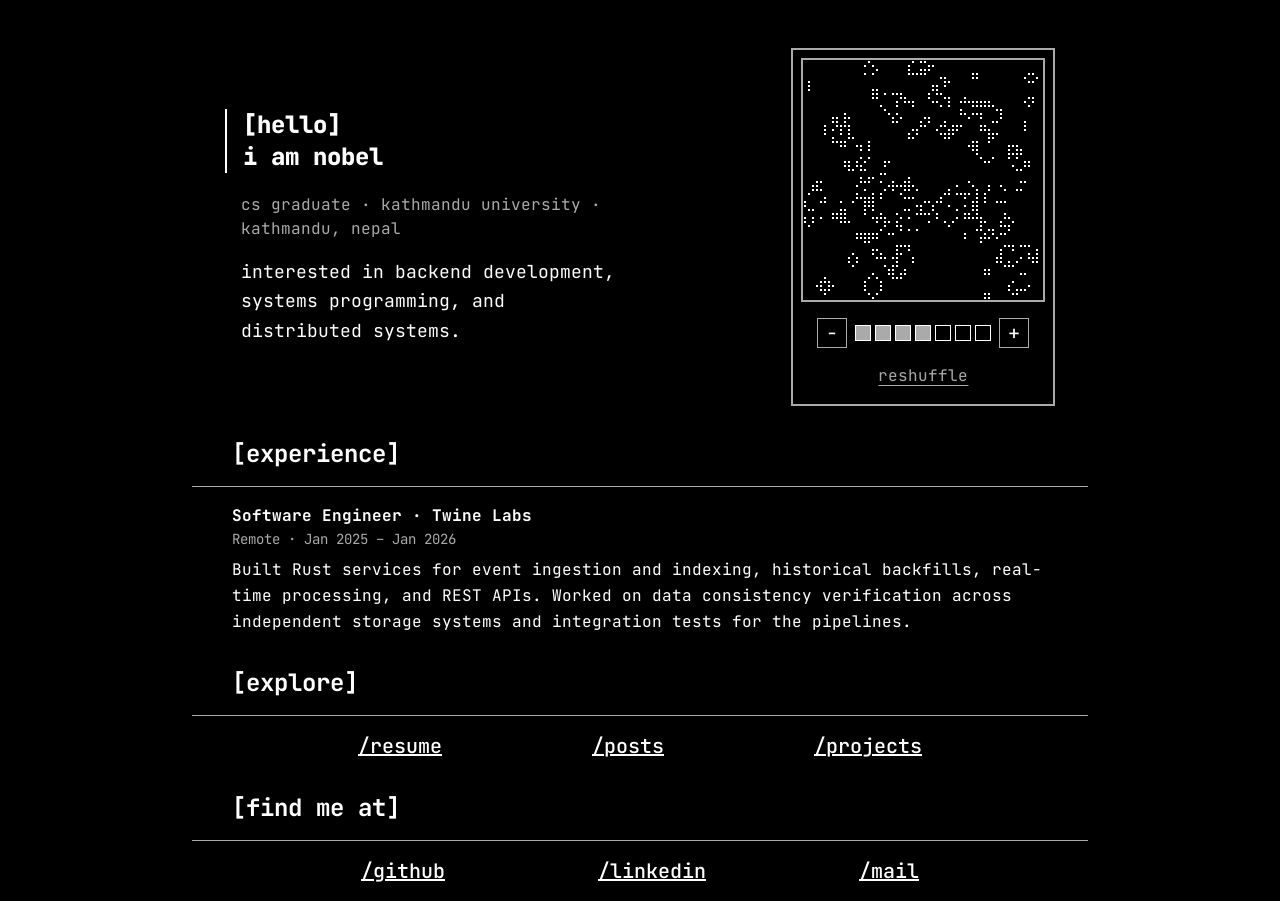
==== commit 42ed230f: "[auto-generated] Update website" ====
--- a/index.html
+++ b/index.html
@@ -10,10 +10,10 @@
     
 		<link href="./_app/immutable/assets/0.D-eF9r41.css" rel="stylesheet">
 		<link href="./_app/immutable/assets/2.BIlFxeUK.css" rel="stylesheet">
-		<link rel="modulepreload" href="./_app/immutable/entry/start.B9_4M3O6.js">
-		<link rel="modulepreload" href="./_app/immutable/chunks/entry.L7xNUZYe.js">
+		<link rel="modulepreload" href="./_app/immutable/entry/start.DlzdmVOs.js">
+		<link rel="modulepreload" href="./_app/immutable/chunks/entry.DZV-tUV1.js">
 		<link rel="modulepreload" href="./_app/immutable/chunks/scheduler.CtbWrGNo.js">
-		<link rel="modulepreload" href="./_app/immutable/entry/app.BobkgwaP.js">
+		<link rel="modulepreload" href="./_app/immutable/entry/app.qJE4vb4W.js">
 		<link rel="modulepreload" href="./_app/immutable/chunks/index.BZNJAEdk.js">
 		<link rel="modulepreload" href="./_app/immutable/nodes/0.DpELvcAu.js">
 		<link rel="modulepreload" href="./_app/immutable/nodes/2.BauS1zBE.js">
@@ -31,7 +31,7 @@
 			
 			<script>
 				{
-					__sveltekit_1yzfsz7 = {
+					__sveltekit_18sem54 = {
 						base: new URL(".", location).pathname.slice(0, -1)
 					};
 
@@ -40,8 +40,8 @@
 					const data = [null,null];
 
 					Promise.all([
-						import("./_app/immutable/entry/start.B9_4M3O6.js"),
-						import("./_app/immutable/entry/app.BobkgwaP.js")
+						import("./_app/immutable/entry/start.DlzdmVOs.js"),
+						import("./_app/immutable/entry/app.qJE4vb4W.js")
 					]).then(([kit, app]) => {
 						kit.start(app, element, {
 							node_ids: [0, 2],
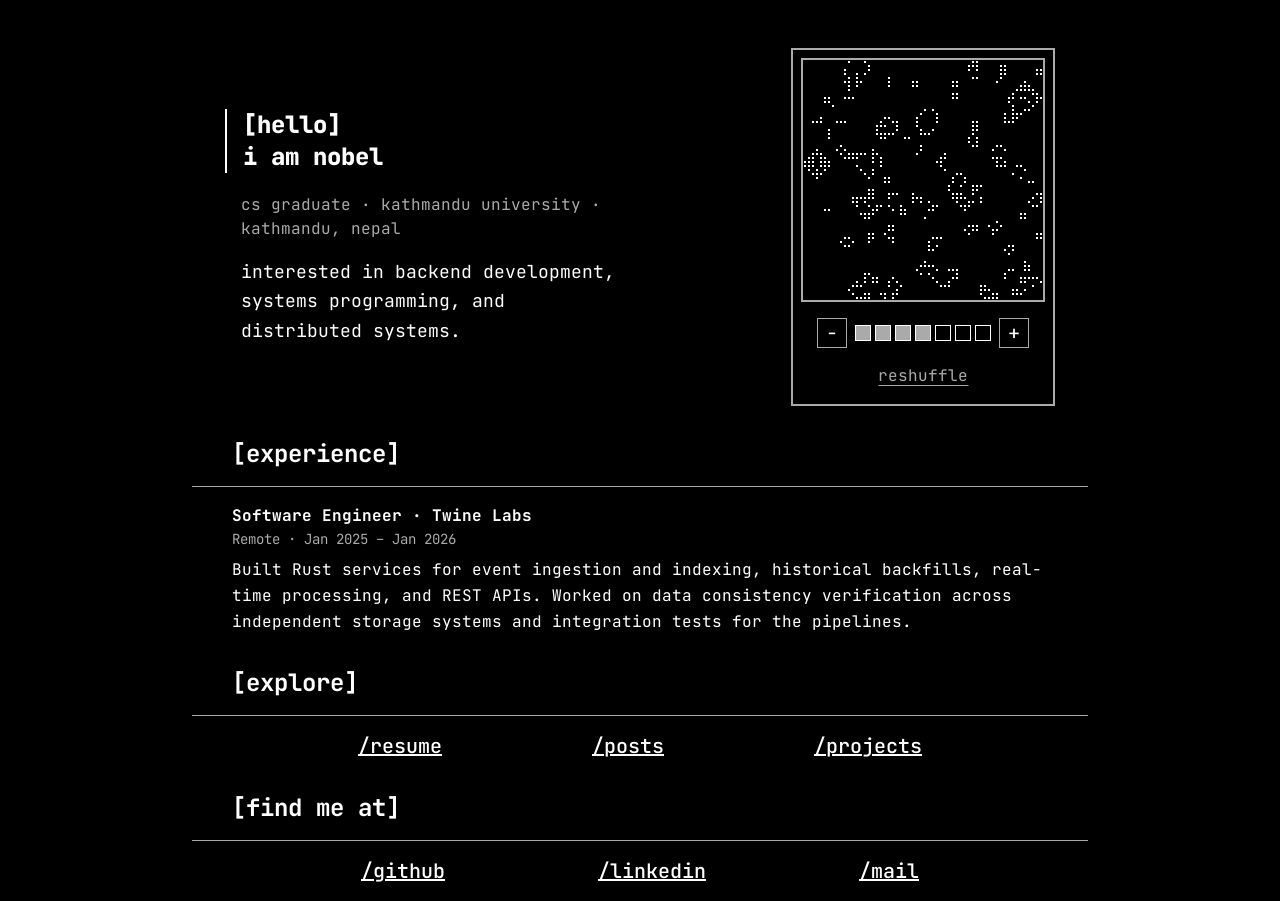
==== commit 7c96ade4: "[auto-generated] Update website" ====
--- a/index.html
+++ b/index.html
@@ -10,10 +10,10 @@
     
 		<link href="./_app/immutable/assets/0.D-eF9r41.css" rel="stylesheet">
 		<link href="./_app/immutable/assets/2.BIlFxeUK.css" rel="stylesheet">
-		<link rel="modulepreload" href="./_app/immutable/entry/start.DlzdmVOs.js">
-		<link rel="modulepreload" href="./_app/immutable/chunks/entry.DZV-tUV1.js">
+		<link rel="modulepreload" href="./_app/immutable/entry/start.BNIQ-iSY.js">
+		<link rel="modulepreload" href="./_app/immutable/chunks/entry.CubQ_707.js">
 		<link rel="modulepreload" href="./_app/immutable/chunks/scheduler.CtbWrGNo.js">
-		<link rel="modulepreload" href="./_app/immutable/entry/app.qJE4vb4W.js">
+		<link rel="modulepreload" href="./_app/immutable/entry/app.Dq2PF_00.js">
 		<link rel="modulepreload" href="./_app/immutable/chunks/index.BZNJAEdk.js">
 		<link rel="modulepreload" href="./_app/immutable/nodes/0.DpELvcAu.js">
 		<link rel="modulepreload" href="./_app/immutable/nodes/2.BauS1zBE.js">
@@ -31,7 +31,7 @@
 			
 			<script>
 				{
-					__sveltekit_18sem54 = {
+					__sveltekit_1ubvr5l = {
 						base: new URL(".", location).pathname.slice(0, -1)
 					};
 
@@ -40,8 +40,8 @@
 					const data = [null,null];
 
 					Promise.all([
-						import("./_app/immutable/entry/start.DlzdmVOs.js"),
-						import("./_app/immutable/entry/app.qJE4vb4W.js")
+						import("./_app/immutable/entry/start.BNIQ-iSY.js"),
+						import("./_app/immutable/entry/app.Dq2PF_00.js")
 					]).then(([kit, app]) => {
 						kit.start(app, element, {
 							node_ids: [0, 2],
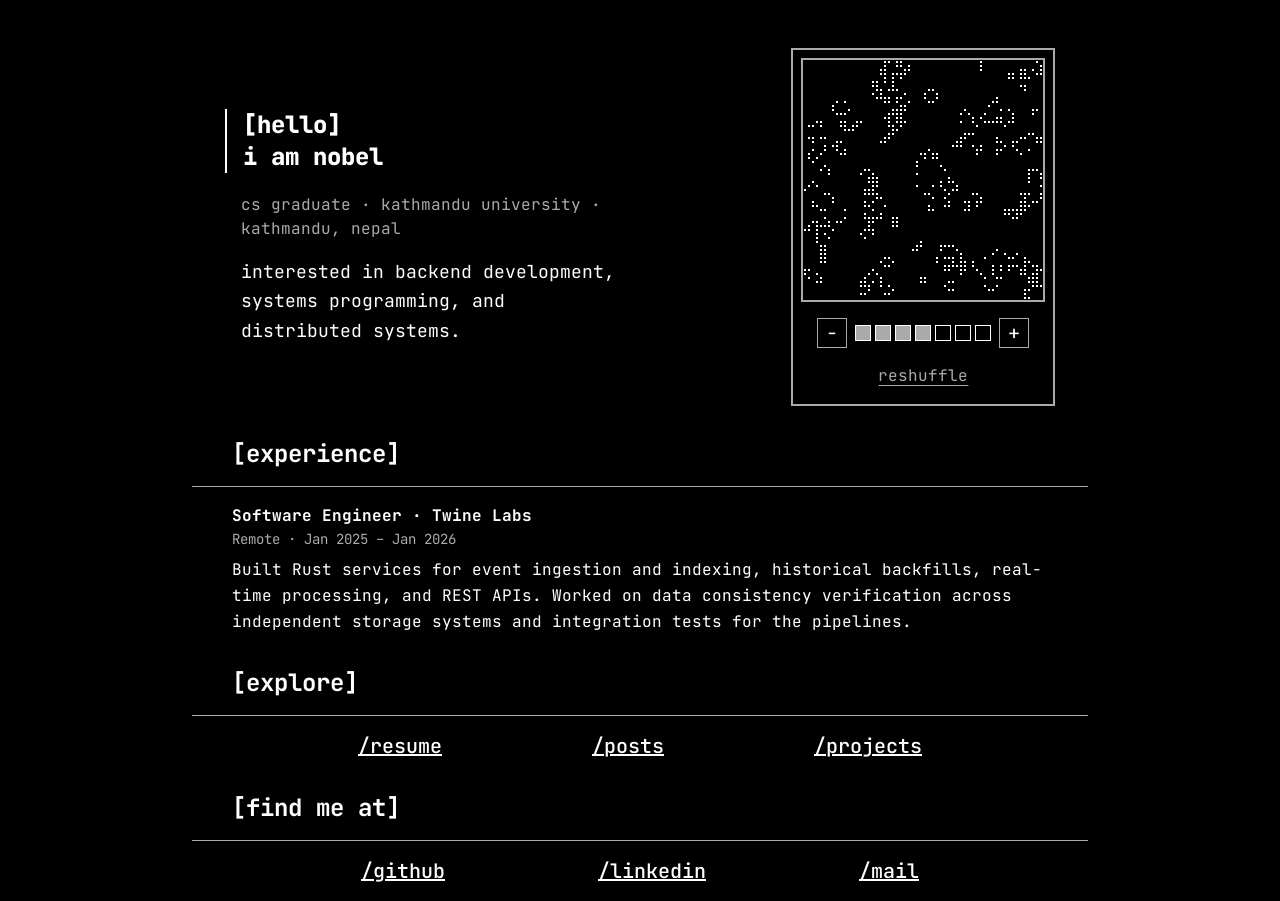
==== commit 20579cdf: "[auto-generated] Update website" ====
--- a/index.html
+++ b/index.html
@@ -10,10 +10,10 @@
     
 		<link href="./_app/immutable/assets/0.D-eF9r41.css" rel="stylesheet">
 		<link href="./_app/immutable/assets/2.BIlFxeUK.css" rel="stylesheet">
-		<link rel="modulepreload" href="./_app/immutable/entry/start.BNIQ-iSY.js">
-		<link rel="modulepreload" href="./_app/immutable/chunks/entry.CubQ_707.js">
+		<link rel="modulepreload" href="./_app/immutable/entry/start.xa53Gjim.js">
+		<link rel="modulepreload" href="./_app/immutable/chunks/entry.BznkwgPX.js">
 		<link rel="modulepreload" href="./_app/immutable/chunks/scheduler.CtbWrGNo.js">
-		<link rel="modulepreload" href="./_app/immutable/entry/app.Dq2PF_00.js">
+		<link rel="modulepreload" href="./_app/immutable/entry/app.ilqXtkYP.js">
 		<link rel="modulepreload" href="./_app/immutable/chunks/index.BZNJAEdk.js">
 		<link rel="modulepreload" href="./_app/immutable/nodes/0.DpELvcAu.js">
 		<link rel="modulepreload" href="./_app/immutable/nodes/2.BauS1zBE.js">
@@ -31,7 +31,7 @@
 			
 			<script>
 				{
-					__sveltekit_1ubvr5l = {
+					__sveltekit_efwejd = {
 						base: new URL(".", location).pathname.slice(0, -1)
 					};
 
@@ -40,8 +40,8 @@
 					const data = [null,null];
 
 					Promise.all([
-						import("./_app/immutable/entry/start.BNIQ-iSY.js"),
-						import("./_app/immutable/entry/app.Dq2PF_00.js")
+						import("./_app/immutable/entry/start.xa53Gjim.js"),
+						import("./_app/immutable/entry/app.ilqXtkYP.js")
 					]).then(([kit, app]) => {
 						kit.start(app, element, {
 							node_ids: [0, 2],
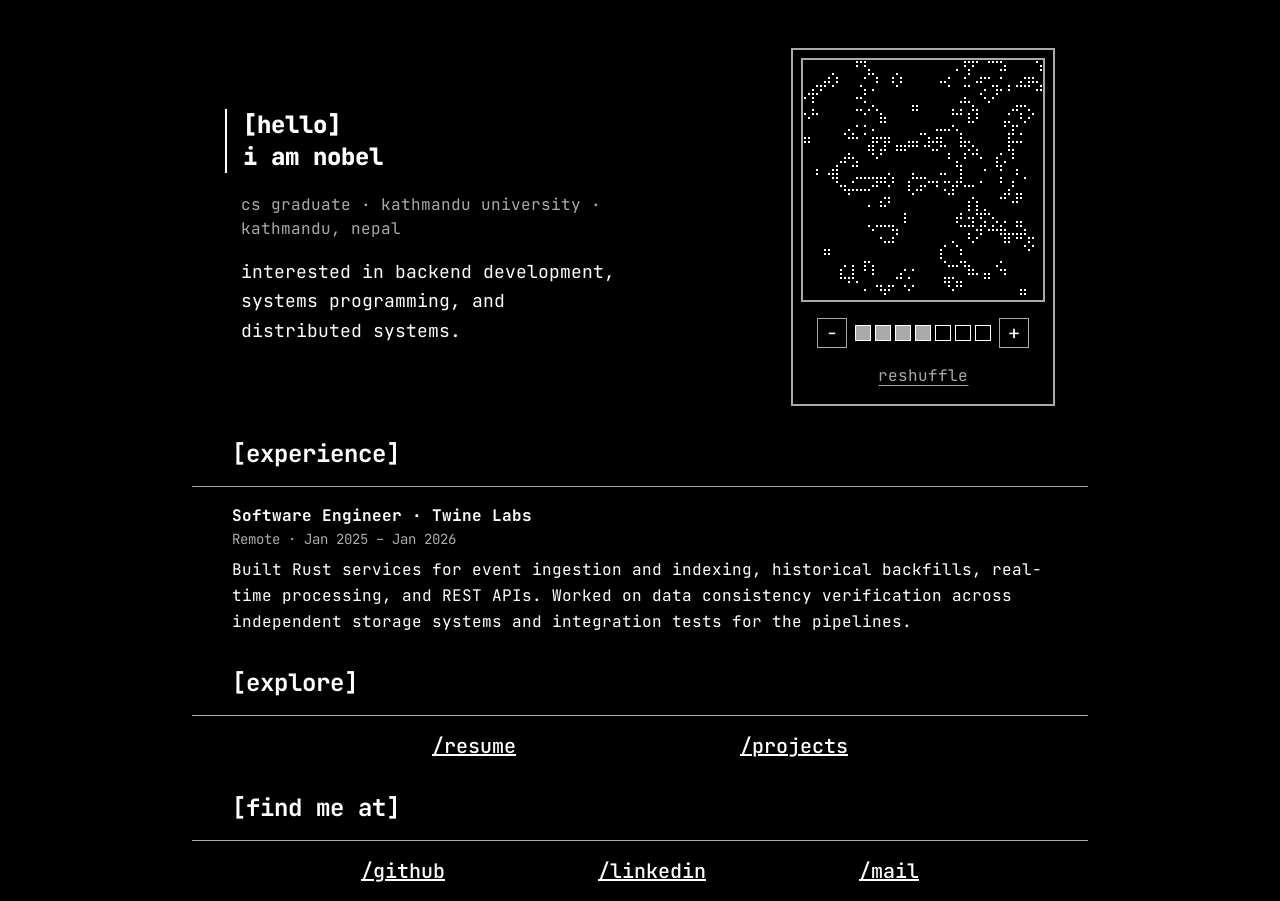
==== commit 325d7e0f: "[auto-generated] Update website" ====
--- a/index.html
+++ b/index.html
@@ -10,13 +10,13 @@
     
 		<link href="./_app/immutable/assets/0.D-eF9r41.css" rel="stylesheet">
 		<link href="./_app/immutable/assets/2.BIlFxeUK.css" rel="stylesheet">
-		<link rel="modulepreload" href="./_app/immutable/entry/start.xa53Gjim.js">
-		<link rel="modulepreload" href="./_app/immutable/chunks/entry.BznkwgPX.js">
+		<link rel="modulepreload" href="./_app/immutable/entry/start.cBkNf4xM.js">
+		<link rel="modulepreload" href="./_app/immutable/chunks/entry.DOAYO4Rx.js">
 		<link rel="modulepreload" href="./_app/immutable/chunks/scheduler.CtbWrGNo.js">
-		<link rel="modulepreload" href="./_app/immutable/entry/app.ilqXtkYP.js">
+		<link rel="modulepreload" href="./_app/immutable/entry/app.CWDey1zh.js">
 		<link rel="modulepreload" href="./_app/immutable/chunks/index.BZNJAEdk.js">
 		<link rel="modulepreload" href="./_app/immutable/nodes/0.DpELvcAu.js">
-		<link rel="modulepreload" href="./_app/immutable/nodes/2.BauS1zBE.js">
+		<link rel="modulepreload" href="./_app/immutable/nodes/2.CsKT40RC.js">
 		<link rel="modulepreload" href="./_app/immutable/chunks/each.D6YF6ztN.js">
 		<link rel="modulepreload" href="./_app/immutable/chunks/Footer.WwwM19PL.js"><title>Nobel Singh | Software Engineer</title><!-- HEAD_svelte-qsj3fe_START --><link rel="preconnect" href="https://fonts.googleapis.com"><link rel="preconnect" href="https://fonts.gstatic.com" crossorigin><link href="https://fonts.googleapis.com/css2?family=JetBrains+Mono:ital,wght@0,100..800;1,100..800&display=swap" rel="stylesheet"><!-- HEAD_svelte-qsj3fe_END --><!-- HEAD_svelte-g7r26v_START --><meta name="description" content="Nobel Singh, a computer science graduate from Kathmandu University working on backend services, storage engines, distributed systems, and compilers."><!-- HEAD_svelte-g7r26v_END -->
   </head>
@@ -27,11 +27,11 @@
         systems.</p></div></div> <div class="border-2 border-alt p-1 md:p-2 flex justify-center md:justify-start"><div><a href="https://en.wikipedia.org/wiki/Conway%27s_Game_of_Life" target="_blank" rel="noreferrer" class="grid border-2 border-alt focus-visible:outline focus-visible:outline-2 focus-visible:outline-offset-4 focus-visible:outline-primary" aria-label="Read about Conway's Game of Life on Wikipedia (opens in a new tab)" title="Conway's Game of Life — Wikipedia"><div aria-hidden="true"></div></a> <div class="flex items-center justify-center gap-2 mt-4"><button type="button" aria-label="Decrease simulation speed" class="px-2 bg-background text-primary border border-alt text-xl disabled:opacity-40" >-</button> <div class="flex gap-1" role="img" aria-label="Simulation speed: 4 of 7"><span class="w-4 h-4 border border-primary bg-alt"></span><span class="w-4 h-4 border border-primary bg-alt"></span><span class="w-4 h-4 border border-primary bg-alt"></span><span class="w-4 h-4 border border-primary bg-alt"></span><span class="w-4 h-4 border border-primary"></span><span class="w-4 h-4 border border-primary"></span><span class="w-4 h-4 border border-primary"></span></div> <button type="button" aria-label="Increase simulation speed" class="px-2 bg-background text-primary border border-alt text-xl disabled:opacity-40" >+</button></div> <div class="flex justify-center mt-2"><button type="button" class="text-alt underline underline-offset-4 hover:text-primary focus-visible:outline focus-visible:outline-offset-4 focus-visible:outline-primary px-2 py-2" data-svelte-h="svelte-rs10h8">reshuffle</button></div> </div></div></header> <section data-svelte-h="svelte-gqgwi8"><h2 class="text-2xl font-bold p-4 pl-10">[experience]</h2> <hr class="border-0 border-t border-alt"> <div class="px-6 md:px-10 py-4 leading-relaxed"><h3 class="font-bold">Software Engineer · Twine Labs</h3> <p class="text-sm text-alt">Remote · Jan 2025 – Jan 2026</p> <p class="mt-2">Built Rust services for event ingestion and indexing, historical
         backfills, real-time processing, and REST APIs. Worked on data
         consistency verification across independent storage systems and
-        integration tests for the pipelines.</p></div></section> <section class="" data-svelte-h="svelte-14n9dtc"><h2 class="text-2xl font-bold p-4 pl-10">[explore]</h2> <hr class="border-0 border-t border-alt"> <nav class="flex justify-evenly items-center content-center md:text-xl sm:text-base p-4"><a class="font-medium" href="/nobel_singh_resume.pdf"><u>/resume</u></a> <a class="font-medium" href="/blog"><u>/posts</u></a> <a class="font-medium" href="/projects/"><u>/projects</u></a></nav></section> <footer class="" data-svelte-h="svelte-aiw6xn"><h2 class="text-2xl font-bold p-4 pl-10">[find me at]</h2> <hr class="border-0 border-t border-alt"> <nav class="flex justify-evenly items-center content-center md:text-xl sm:text-base p-4"><a class="font-medium" href="https://github.com/nobel-sh"><u>/github</u></a> <a class="font-medium" href="https://linkedin.com/in/nobel-singh"><u>/linkedin</u></a> <a class="font-medium" href="mailto:nobel2073@gmail.com"><u>/mail</u></a></nav></footer></main> 
+        integration tests for the pipelines.</p></div></section> <section class="" data-svelte-h="svelte-mq4kr3"><h2 class="text-2xl font-bold p-4 pl-10">[explore]</h2> <hr class="border-0 border-t border-alt"> <nav class="flex justify-evenly items-center content-center md:text-xl sm:text-base p-4"><a class="font-medium" href="/nobel_singh_resume.pdf"><u>/resume</u></a> <a class="font-medium" href="/projects/"><u>/projects</u></a></nav></section> <footer class="" data-svelte-h="svelte-aiw6xn"><h2 class="text-2xl font-bold p-4 pl-10">[find me at]</h2> <hr class="border-0 border-t border-alt"> <nav class="flex justify-evenly items-center content-center md:text-xl sm:text-base p-4"><a class="font-medium" href="https://github.com/nobel-sh"><u>/github</u></a> <a class="font-medium" href="https://linkedin.com/in/nobel-singh"><u>/linkedin</u></a> <a class="font-medium" href="mailto:nobel2073@gmail.com"><u>/mail</u></a></nav></footer></main> 
 			
 			<script>
 				{
-					__sveltekit_efwejd = {
+					__sveltekit_1fxkzw4 = {
 						base: new URL(".", location).pathname.slice(0, -1)
 					};
 
@@ -40,8 +40,8 @@
 					const data = [null,null];
 
 					Promise.all([
-						import("./_app/immutable/entry/start.xa53Gjim.js"),
-						import("./_app/immutable/entry/app.ilqXtkYP.js")
+						import("./_app/immutable/entry/start.cBkNf4xM.js"),
+						import("./_app/immutable/entry/app.CWDey1zh.js")
 					]).then(([kit, app]) => {
 						kit.start(app, element, {
 							node_ids: [0, 2],
